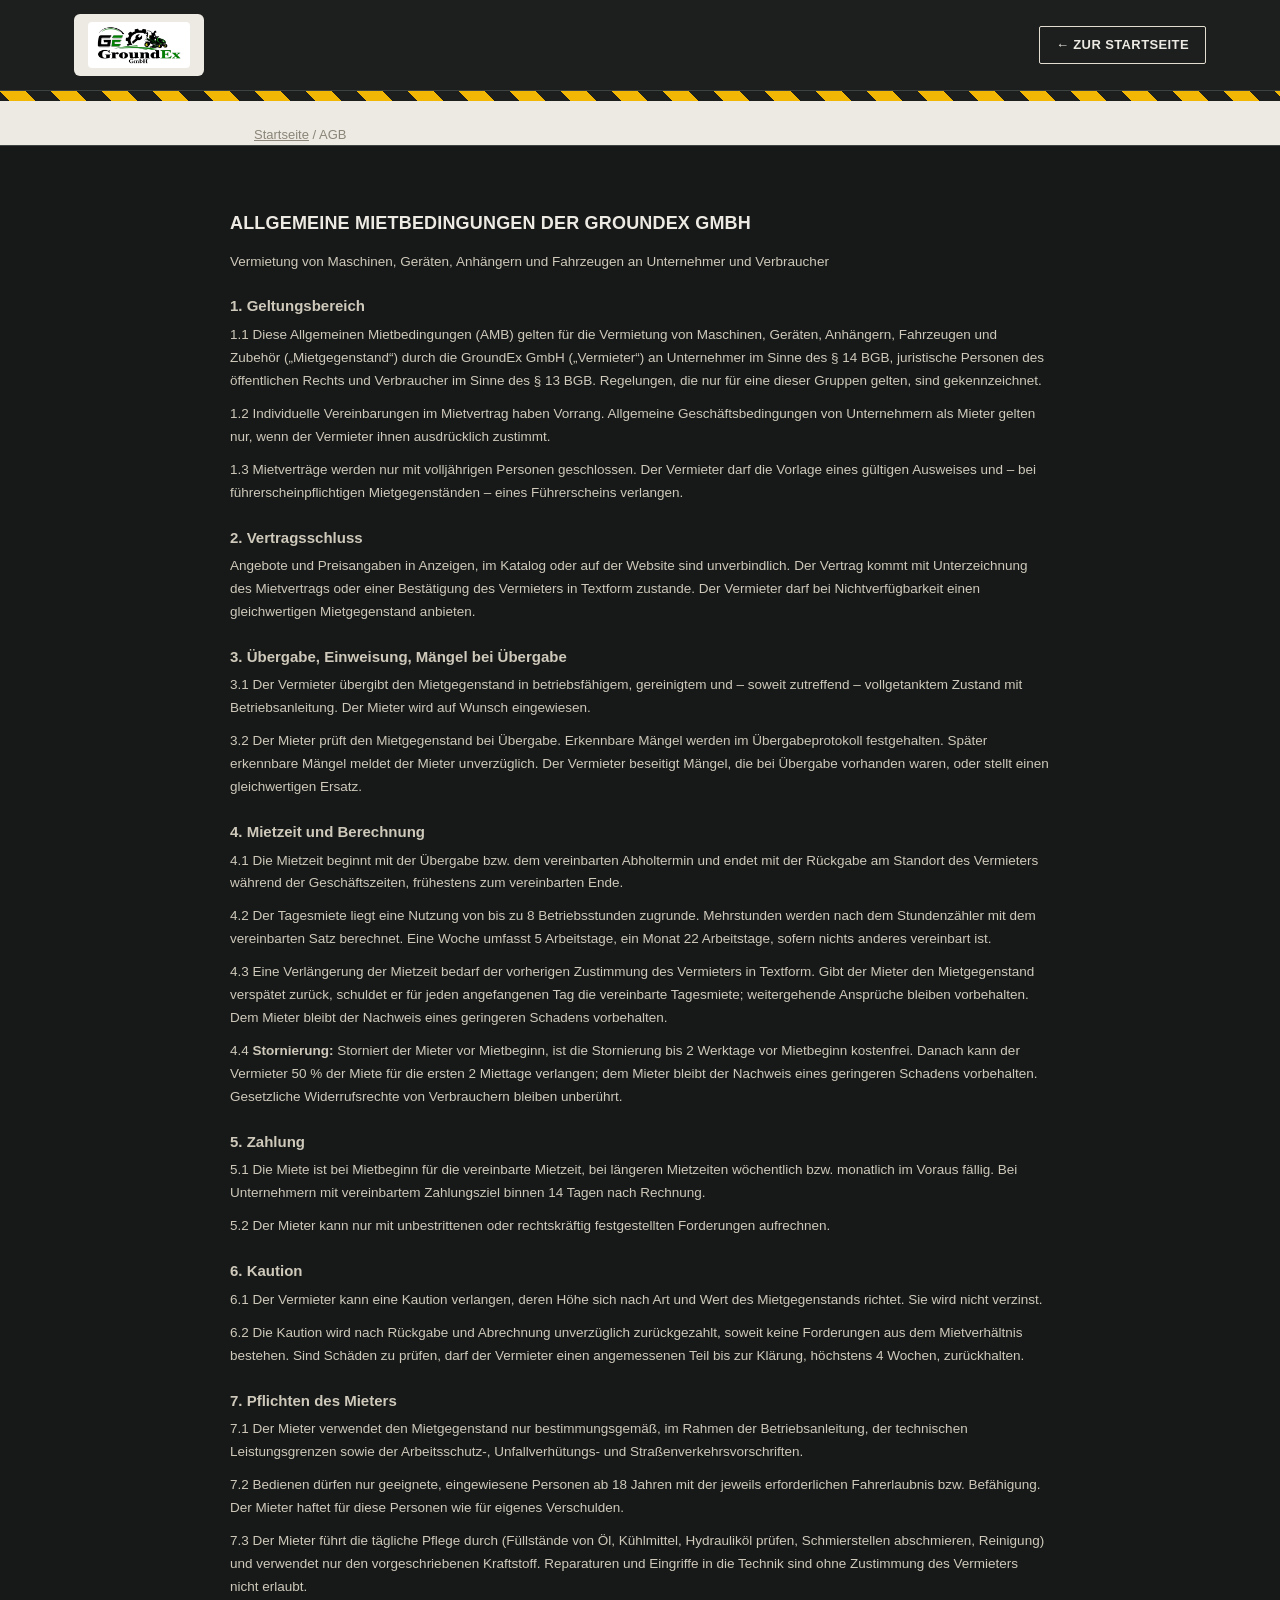
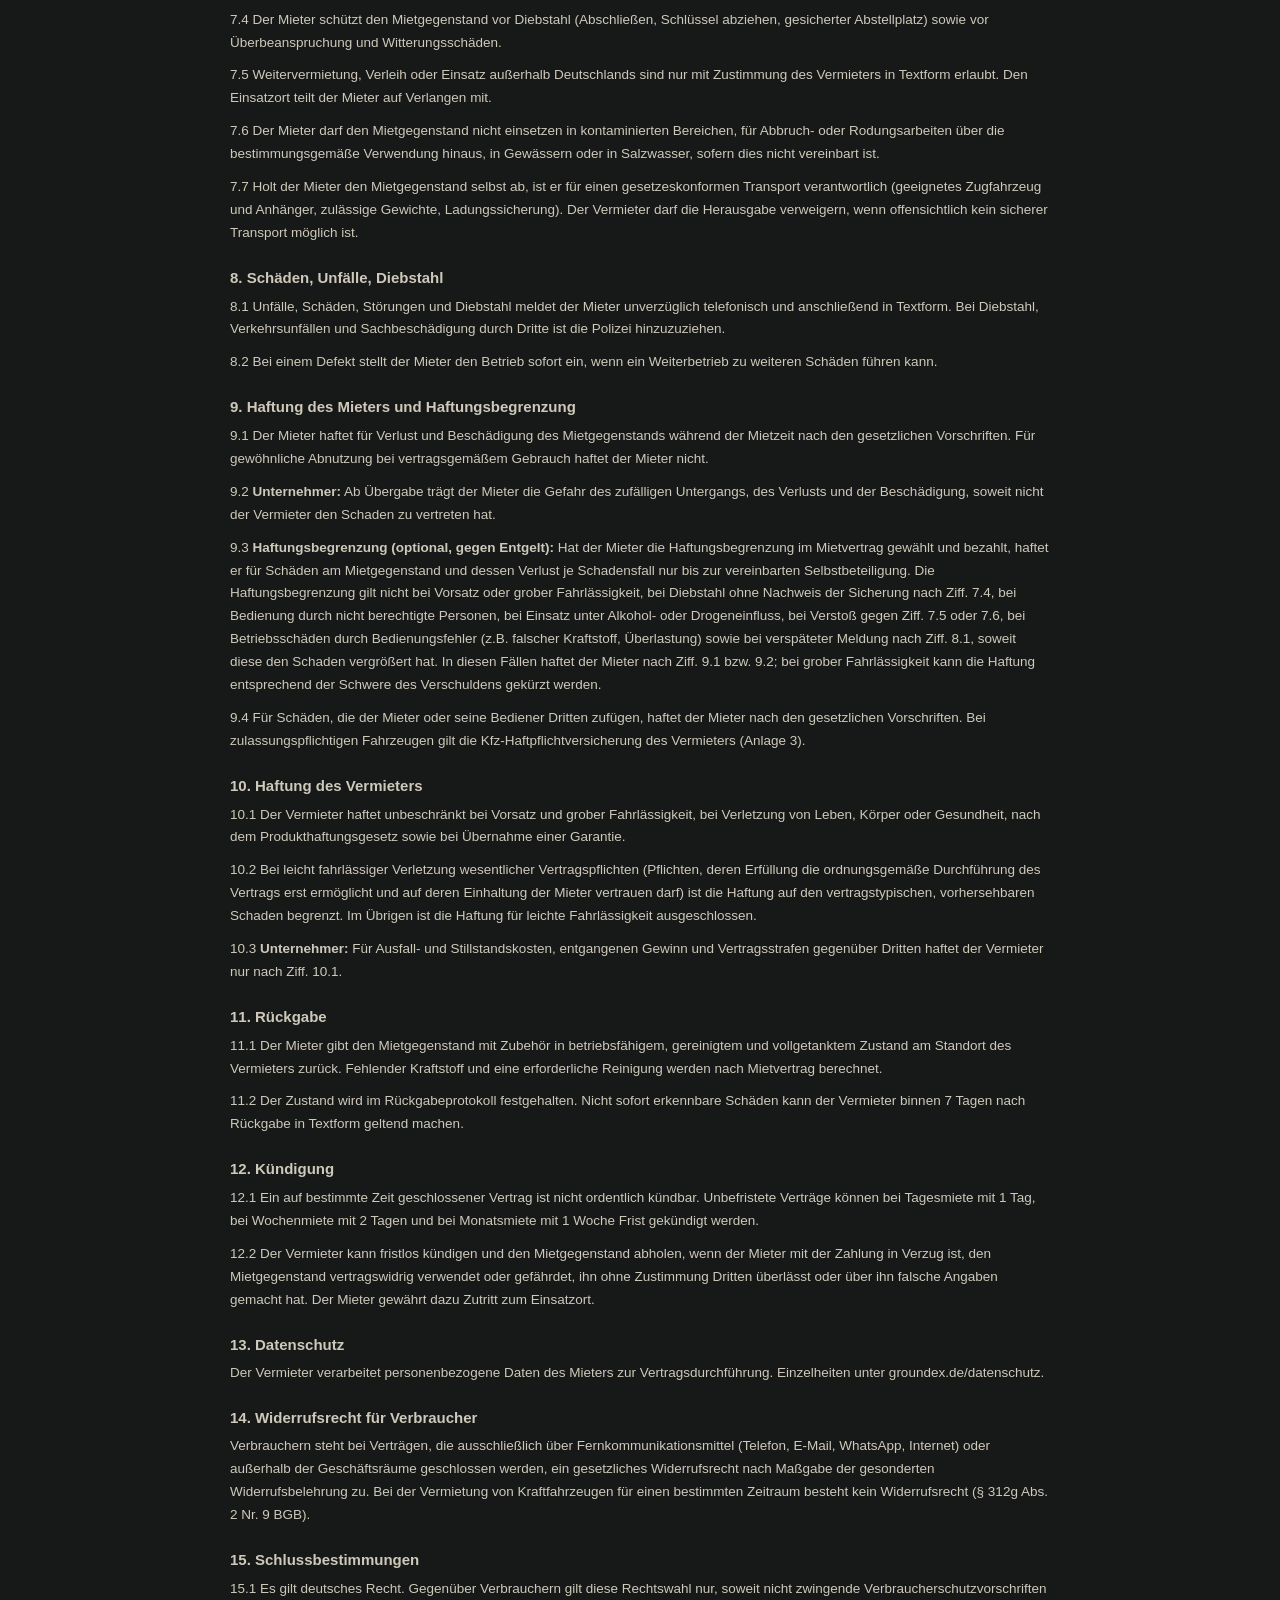
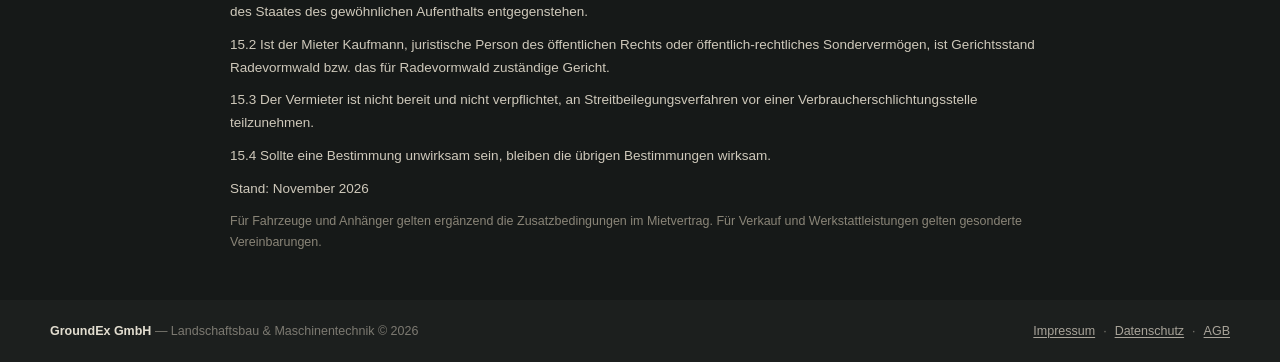
==== agb.html @ b92e7869 "Add files via upload" ====
<!DOCTYPE html>
<html lang="de">
<head>
<meta charset="UTF-8">
<meta name="viewport" content="width=device-width, initial-scale=1.0">
<title>Mietbedingungen — GroundEx GmbH</title>
<link rel="icon" type="image/png" href="images/favicon.png">
<link rel="stylesheet" href="fonts/fonts.css">
<style>
  :root{
    --asphalt:#1c1f1e;
    --asphalt-2:#262b29;
    --steel:#3a4750;
    --concrete:#edeae3;
    --concrete-2:#e2ddd0;
    --orange:#e8590c;
    --orange-dark:#c2480a;
    --yellow:#f2b705;
    --line:#3d4340;
  }
  *{margin:0;padding:0;box-sizing:border-box;}
  html{scroll-behavior:smooth;}
  body{
    font-family:'Inter',sans-serif;
    background:var(--concrete);
    color:var(--asphalt);
    line-height:1.5;
    -webkit-font-smoothing:antialiased;
  }
  h1,h2,h3,.display{
    font-family:'Oswald',sans-serif;
    text-transform:uppercase;
    letter-spacing:0.01em;
    font-weight:600;
  }
  .mono{font-family:'IBM Plex Mono',monospace;}
  a{color:inherit;text-decoration:none;}
  .stripe{
    height:10px;
    background:repeating-linear-gradient(45deg,var(--yellow) 0 18px, var(--asphalt) 18px 36px);
    background-size:51px 51px;
    animation:stripe-move 2.4s linear infinite;
  }
  .stripe.thin{height:6px;}
  @keyframes stripe-move{
    0%{background-position:0 0;}
    100%{background-position:51px 0;}
  }
  @media (prefers-reduced-motion: reduce){
    .stripe{animation:none;}
  }
  .wrap{max-width:1180px;margin:0 auto;padding:0 24px;}

  /* SCROLL REVEAL */
  .reveal{opacity:0;transform:translateY(18px);transition:opacity .6s ease, transform .6s ease;}
  .reveal.in-view{opacity:1;transform:translateY(0);}

  /* NAV */
  header{position:sticky;top:0;z-index:50;background:var(--asphalt);border-bottom:1px solid var(--line);}
  .navbar{display:flex;align-items:center;justify-content:space-between;padding:14px 24px;max-width:1180px;margin:0 auto;gap:16px;}
  .logo{display:flex;align-items:center;gap:2px;font-family:'Oswald',sans-serif;font-weight:700;font-size:22px;color:var(--concrete);letter-spacing:0.02em;flex-shrink:0;
    background:var(--concrete);padding:8px 14px;border-radius:6px;}
  .logo img{height:46px;width:auto;display:block;background:#fff;padding:3px 8px;border-radius:4px;}
  .tagline-badge{display:inline-flex;align-items:center;gap:8px;background:rgba(242,183,5,0.12);border:1px solid rgba(242,183,5,0.4);color:var(--yellow);padding:8px 16px;border-radius:2px;font-size:13px;font-weight:600;letter-spacing:0.02em;margin-top:26px;}
  .tagline-badge svg{width:15px;height:15px;flex-shrink:0;}
  .logo span.box{background:var(--orange);color:var(--asphalt);padding:2px 8px;margin-left:2px;}
  nav.links{display:flex;gap:28px;}
  nav.links a{color:var(--concrete-2);font-size:14px;font-weight:600;text-transform:uppercase;letter-spacing:0.04em;transition:color .15s;}
  nav.links a:hover{color:var(--yellow);}
  .nav-right{display:flex;align-items:center;gap:14px;}
  .lang-switch{display:flex;border:1px solid var(--line);border-radius:2px;overflow:hidden;}
  .lang-btn{background:transparent;border:none;color:var(--concrete-2);font-family:'IBM Plex Mono',monospace;font-size:12px;font-weight:600;padding:7px 10px;cursor:pointer;letter-spacing:0.04em;transition:.15s;}
  .lang-btn.active{background:var(--orange);color:#fff;}
  .lang-btn:not(.active):hover{color:var(--yellow);}
  .wa-btn{display:inline-flex;align-items:center;gap:8px;background:var(--orange);color:#fff;padding:10px 18px;font-weight:700;font-size:14px;text-transform:uppercase;letter-spacing:0.03em;border-radius:2px;transition:background .15s, transform .15s;border:none;cursor:pointer;white-space:nowrap;}
  .wa-btn:hover{background:var(--orange-dark);transform:translateY(-1px);}
  .menu-toggle{display:none;background:none;border:none;color:var(--concrete);font-size:24px;cursor:pointer;}

  /* FLOATING WHATSAPP BUTTON */
  .wa-float{
    position:fixed;bottom:24px;right:24px;z-index:100;
    display:flex;align-items:center;gap:10px;
    background:#25D366;color:#fff;
    padding:14px 20px;border-radius:50px;
    box-shadow:0 6px 20px rgba(0,0,0,0.35);
    font-weight:700;font-size:14px;letter-spacing:0.02em;
    text-transform:uppercase;
    transition:transform .15s, box-shadow .15s;
  }
  .wa-float:hover{transform:translateY(-2px) scale(1.03);box-shadow:0 10px 26px rgba(0,0,0,0.4);}
  .wa-float svg{width:22px;height:22px;flex-shrink:0;}
  .wa-float .pulse{
    position:absolute;inset:0;border-radius:50px;
    box-shadow:0 0 0 0 rgba(37,211,102,0.55);
    animation:wa-pulse 2.2s infinite;
    pointer-events:none;
  }
  @keyframes wa-pulse{
    0%{box-shadow:0 0 0 0 rgba(37,211,102,0.55);}
    70%{box-shadow:0 0 0 16px rgba(37,211,102,0);}
    100%{box-shadow:0 0 0 0 rgba(37,211,102,0);}
  }
  @media (max-width:560px){
    .wa-float{bottom:16px;right:16px;padding:13px 16px;}
    .wa-float span.wa-float-label{display:none;}
  }


  /* HERO */
  .hero{background:linear-gradient(180deg,var(--asphalt) 0%, var(--asphalt-2) 100%);color:var(--concrete);padding:90px 24px 70px;position:relative;overflow:hidden;}

  /* SİNEMATİK ARKA PLAN FOTOĞRAFI — yavaş Ken Burns zoom + sinema renk tonlaması */
  .hero-bg{
    position:absolute;inset:0;z-index:0;
    background-size:cover;background-position:center 35%;
    filter:grayscale(0.1) contrast(1.05) brightness(0.85) sepia(0.08) saturate(1.15);
    animation:ken-burns 26s ease-in-out infinite alternate;
    will-change:transform;
  }
  @keyframes ken-burns{
    from{transform:scale(1.0) translate(0,0);}
    to{transform:scale(1.12) translate(-1%,-1%);}
  }
  .hero-grade{
    position:absolute;inset:0;z-index:0;pointer-events:none;
    background:
      linear-gradient(180deg, rgba(10,12,13,0.35) 0%, rgba(10,12,13,0.12) 30%, rgba(10,12,13,0.5) 78%, rgba(10,12,13,0.88) 100%),
      linear-gradient(90deg, rgba(10,12,13,0.62) 0%, rgba(10,12,13,0.15) 50%, transparent 68%),
      radial-gradient(ellipse at center, transparent 50%, rgba(0,0,0,0.32) 100%);
  }
  /* FİLM GRAIN — hafif, titreşen tanecik dokusu */
  .hero-grain{
    position:absolute;inset:0;z-index:0;pointer-events:none;opacity:0.5;mix-blend-mode:overlay;
    background-image:url("data:image/svg+xml;utf8,<svg xmlns='http://www.w3.org/2000/svg' width='120' height='120'><filter id='n'><feTurbulence type='fractalNoise' baseFrequency='0.9' numOctaves='2' stitchTiles='stitch'/><feColorMatrix type='saturate' values='0'/></filter><rect width='100%25' height='100%25' filter='url(%23n)' opacity='0.6'/></svg>");
    animation:grain-shift 0.6s steps(4) infinite;
  }
  @keyframes grain-shift{
    0%{transform:translate(0,0);}
    25%{transform:translate(-2%,1%);}
    50%{transform:translate(1%,-2%);}
    75%{transform:translate(-1%,-1%);}
    100%{transform:translate(0,0);}
  }
  /* LETTERBOX — sinema formatı üst/alt bantlar */
  .letterbox{position:absolute;left:0;right:0;background:#000;z-index:4;pointer-events:none;}
  .letterbox-top{top:0;height:5%;}
  .letterbox-bottom{bottom:0;height:5%;}
  @media (max-width:700px){.letterbox{height:3.2%;}}
  @media (prefers-reduced-motion: reduce){
    .hero-bg{animation:none;}
    .hero-grain{animation:none;}
  }
  .hero::before{content:"";position:absolute;right:-10%;top:-20%;width:600px;height:600px;background:radial-gradient(circle, rgba(232,89,12,0.16) 0%, transparent 70%);}
  .hero-inner{max-width:1180px;margin:0 auto;position:relative;}

  /* İŞ MAKİNESİ SİLÜETLERİ — ufukta sürekli kayan, sıcak ışıkla arkadan aydınlatılmış sahne */
  .skyline{position:absolute;left:0;right:0;bottom:190px;overflow:hidden;pointer-events:none;z-index:0;}
  .skyline-track{display:flex;width:200%;height:100%;will-change:transform;}
  .skyline-svg{width:50%;height:100%;flex-shrink:0;display:block;}
  .skyline-far{height:70px;opacity:0.3;filter:blur(0.5px);}
  .skyline-far .skyline-track{animation:skyline-scroll 55s linear infinite;}
  .skyline-near{height:95px;opacity:0.55;bottom:150px;}
  .skyline-near .skyline-track{animation:skyline-scroll 30s linear infinite reverse;}
  @keyframes skyline-scroll{
    from{transform:translateX(0);}
    to{transform:translateX(-50%);}
  }
  @media (prefers-reduced-motion: reduce){
    .skyline-track{animation:none;}
  }
  @media (max-width:960px){
    .skyline{display:none;}
  }
  .light-sweep{
    position:absolute;inset:0;overflow:hidden;pointer-events:none;z-index:0;
  }
  .light-sweep::before{
    content:"";position:absolute;top:-30%;left:-40%;width:55%;height:160%;
    background:linear-gradient(78deg, transparent 0%, rgba(242,183,5,0.02) 30%, rgba(242,183,5,0.22) 50%, rgba(255,255,255,0.06) 52%, rgba(242,183,5,0.22) 54%, rgba(242,183,5,0.02) 70%, transparent 100%);
    transform:rotate(6deg);
    animation:sweep 6s ease-in-out infinite;
  }
  @keyframes sweep{
    0%{left:-50%;}
    50%{left:85%;}
    100%{left:-50%;}
  }
  /* Yavaş "nefes alan" arka plan parlaması — sürekli, göze çarpan büyüyüp küçülme */
  .hero::before{
    animation:glow-pulse 5s ease-in-out infinite;
  }
  @keyframes glow-pulse{
    0%,100%{opacity:0.7;transform:scale(1);}
    50%{opacity:1;transform:scale(1.15);}
  }

  /* SİNEMATİK METİN GİRİŞİ — sayfa yüklenince kademeli beliren başlık/metin/butonlar */
  .cinema-in{
    opacity:0;transform:translateY(28px);
    animation:cinema-reveal 0.9s cubic-bezier(.16,.84,.44,1) forwards;
  }
  .cinema-in.d1{animation-delay:.05s;}
  .cinema-in.d2{animation-delay:.18s;}
  .cinema-in.d3{animation-delay:.34s;}
  .cinema-in.d4{animation-delay:.48s;}
  .cinema-in.d5{animation-delay:.62s;}
  @keyframes cinema-reveal{
    to{opacity:1;transform:translateY(0);}
  }
  @media (prefers-reduced-motion: reduce){
    .cinema-in{animation:none;opacity:1;transform:none;}
    .light-sweep::before{animation:none;display:none;}
  }

  /* TOZ / DUMAN BULUTLARI */
  .dust-field{position:absolute;inset:0;overflow:hidden;pointer-events:none;z-index:0;}
  .dust-mote{
    position:absolute;border-radius:50%;
    background:radial-gradient(circle, rgba(242,183,5,0.22) 0%, rgba(242,183,5,0.07) 45%, transparent 72%);
    filter:blur(2px);
    animation:dust-drift linear infinite;
    will-change:transform,opacity;
  }
  @keyframes dust-drift{
    0%{transform:translate(0,0) scale(0.8);opacity:0;}
    15%{opacity:0.6;}
    50%{transform:translate(var(--dx,40px),calc(var(--dy,-60px)*0.5)) scale(1.25);}
    85%{opacity:0.5;}
    100%{transform:translate(calc(var(--dx,40px)*2),var(--dy,-60px)) scale(1.5);opacity:0;}
  }
  @media (prefers-reduced-motion: reduce){
    .dust-mote{animation:none;display:none;}
  }
  .eyebrow{font-family:'IBM Plex Mono',monospace;font-size:13px;color:var(--yellow);letter-spacing:0.12em;text-transform:uppercase;margin-bottom:18px;}
  .hero h1{font-size:clamp(36px,6vw,64px);line-height:1.04;max-width:820px;margin-bottom:22px;}
  .hero h1 em{color:var(--orange);font-style:normal;display:block;}
  .hero p.lead{font-size:18px;color:var(--concrete-2);max-width:560px;margin-bottom:34px;font-weight:400;}
  .hero-ctas{display:flex;gap:16px;flex-wrap:wrap;}
  .stats-strip{max-width:1180px;margin:56px auto 0;display:grid;grid-template-columns:repeat(4,1fr);gap:1px;background:var(--line);border-top:1px solid var(--line);position:relative;}
  .stat{padding:20px 8px 0;text-align:center;}
  .stat-num{font-family:'Oswald',sans-serif;font-size:28px;font-weight:700;color:var(--yellow);}
  .stat-label{font-size:12px;color:var(--concrete-2);text-transform:uppercase;letter-spacing:0.04em;margin-top:4px;}
  @media (max-width:700px){.stats-strip{grid-template-columns:repeat(2,1fr);row-gap:20px;}}
  .btn-outline{display:inline-flex;align-items:center;gap:8px;border:1.5px solid var(--concrete-2);color:var(--concrete);padding:12px 22px;font-weight:600;font-size:14px;text-transform:uppercase;letter-spacing:0.03em;border-radius:2px;transition:border-color .15s, color .15s;}
  .btn-outline:hover{border-color:var(--yellow);color:var(--yellow);}

  /* SERVICES */
  .services{background:var(--concrete);padding:64px 24px;}
  .services-grid{max-width:1180px;margin:0 auto;display:grid;grid-template-columns:repeat(3,1fr);gap:1px;background:var(--asphalt);border:1px solid var(--asphalt);}
  .service-card{background:var(--concrete);padding:36px 28px;}
  .service-card .num{font-family:'IBM Plex Mono',monospace;color:var(--orange);font-size:13px;letter-spacing:0.06em;margin-bottom:14px;display:block;}
  .service-card h3{font-size:22px;margin-bottom:10px;}
  .service-card p{font-size:14.5px;color:#4a4a44;}

  /* SECTION HEADS */
  .section-head{max-width:1180px;margin:0 auto;padding:70px 24px 10px;}
  .section-head .eyebrow-dark{font-family:'IBM Plex Mono',monospace;font-size:13px;color:var(--orange-dark);letter-spacing:0.1em;text-transform:uppercase;margin-bottom:10px;}
  .section-head h2{font-size:clamp(28px,4vw,40px);}
  .section-head p.note{color:#666;font-size:14.5px;margin-top:10px;max-width:560px;}

  /* FILTER TABS */
  .filters{max-width:1180px;margin:28px auto 0;padding:0 24px;display:flex;gap:10px;flex-wrap:wrap;}
  .filter-btn{background:transparent;border:1.5px solid var(--asphalt);color:var(--asphalt);padding:8px 16px;font-size:13px;font-weight:600;text-transform:uppercase;letter-spacing:0.03em;cursor:pointer;border-radius:2px;transition:.15s;}
  .filter-btn.active, .filter-btn:hover{background:var(--asphalt);color:var(--concrete);}

  /* MACHINE GRID */
  .machine-grid{max-width:1180px;margin:0 auto;padding:34px 24px 20px;display:grid;grid-template-columns:repeat(3,1fr);gap:24px;}
  .card{background:#fff;border:1px solid #ddd6c6;display:flex;flex-direction:column;transition:transform .18s, box-shadow .18s;}
  .card:hover{transform:translateY(-4px);box-shadow:0 10px 24px rgba(28,31,30,0.12);}
  .card-media{aspect-ratio:4/3;background:var(--steel);display:flex;align-items:center;justify-content:center;position:relative;overflow:hidden;}
  .card-media img{width:100%;height:100%;object-fit:cover;transition:transform .4s ease;}
  .card:hover .card-media img{transform:scale(1.08);}
  .card-media .icon{width:64px;height:64px;stroke:var(--concrete-2);opacity:0.85;}
  .badge{position:absolute;top:10px;left:10px;background:var(--yellow);color:var(--asphalt);font-family:'IBM Plex Mono',monospace;font-size:11px;font-weight:600;padding:4px 9px;letter-spacing:0.04em;text-transform:uppercase;}
  .badge.example{background:var(--asphalt);color:var(--yellow);left:auto;right:10px;top:10px;}
  .card-body{padding:18px 18px 20px;display:flex;flex-direction:column;gap:8px;flex:1;}
  .card-body h3{font-size:18px;letter-spacing:0.005em;}
  .card-body .specs{font-size:12.5px;color:#666;line-height:1.6;}
  .card-footer{display:flex;align-items:center;justify-content:space-between;padding:14px 18px;border-top:1px solid #eee5d3;}
  .price{font-family:'IBM Plex Mono',monospace;font-weight:600;font-size:16px;color:var(--asphalt);}
  .price small{font-size:11px;color:#888;font-weight:500;}
  .detail-btn{font-size:12.5px;font-weight:700;color:var(--orange);text-transform:uppercase;letter-spacing:0.03em;display:flex;align-items:center;gap:5px;}
  .detail-btn:hover{color:var(--orange-dark);}

  /* PROCESS */
  .process{background:var(--concrete-2);padding:70px 24px;}
  .process-grid{max-width:1180px;margin:34px auto 0;display:grid;grid-template-columns:repeat(3,1fr);gap:28px;}
  .process-step{position:relative;padding-left:6px;}
  .process-step .step-num{font-family:'Oswald',sans-serif;font-size:44px;font-weight:700;color:var(--orange);opacity:0.9;line-height:1;margin-bottom:12px;}
  .process-step h4{font-size:17px;text-transform:uppercase;margin-bottom:8px;letter-spacing:0.02em;}
  .process-step p{font-size:14px;color:#555;}

  /* WHY US */
  .why{background:var(--asphalt);color:var(--concrete);padding:70px 24px;}
  .why-inner{max-width:1180px;margin:0 auto;display:grid;grid-template-columns:1fr 1fr;gap:50px;align-items:center;}
  .why h2{font-size:clamp(26px,4vw,36px);margin-bottom:18px;}
  .why p.lead-p{color:var(--concrete-2);font-size:15px;margin-bottom:22px;max-width:460px;}
  .why-list{display:flex;flex-direction:column;gap:0;}
  .why-item{display:flex;gap:16px;padding:20px 0;border-bottom:1px solid var(--line);}
  .why-item:first-child{padding-top:0;}
  .why-item .mark{color:var(--orange);font-family:'IBM Plex Mono',monospace;font-weight:600;font-size:14px;}
  .why-item h4{font-size:16px;margin-bottom:4px;text-transform:none;font-family:'Inter',sans-serif;font-weight:700;}
  .why-item p{font-size:13.5px;color:#a9a49a;margin:0;max-width:100%;}

  /* FAQ */
  .faq{background:var(--concrete);padding:70px 24px;}
  .faq-list{max-width:820px;margin:34px auto 0;}
  .faq-item{border-bottom:1px solid #d8d1bf;}
  .faq-q{width:100%;text-align:left;background:none;border:none;padding:20px 4px;display:flex;justify-content:space-between;align-items:center;cursor:pointer;font-size:16px;font-weight:600;color:var(--asphalt);gap:16px;}
  .faq-q .plus{font-family:'IBM Plex Mono',monospace;color:var(--orange);font-size:20px;transition:transform .2s;flex-shrink:0;}
  .faq-item.open .faq-q .plus{transform:rotate(45deg);}
  .faq-a{max-height:0;overflow:hidden;transition:max-height .25s ease;}
  .faq-a p{padding:0 4px 20px;font-size:14.5px;color:#555;max-width:640px;}

  /* TESTIMONIALS */
  .testimonials{background:var(--concrete-2);padding:70px 24px;}
  .testi-grid{max-width:1180px;margin:34px auto 0;display:grid;grid-template-columns:repeat(3,1fr);gap:24px;}
  .testi-card{background:#fff;border:1.5px dashed #c9c2ae;padding:26px 22px;position:relative;}
  .testi-tag{position:absolute;top:-11px;left:20px;background:var(--asphalt);color:var(--yellow);font-family:'IBM Plex Mono',monospace;font-size:10.5px;font-weight:600;padding:3px 10px;letter-spacing:0.05em;text-transform:uppercase;}
  .testi-stars{color:var(--yellow);font-size:15px;letter-spacing:2px;margin-bottom:12px;}
  .testi-text{font-size:14.5px;color:#444;line-height:1.6;margin-bottom:16px;font-style:italic;}
  .testi-author{font-size:13px;font-weight:700;color:var(--asphalt);}
  .testi-role{font-size:12px;color:#888;}
  .testi-note{max-width:1180px;margin:24px auto 0;font-size:13px;color:#777;text-align:center;}

  /* VAKA ÇALIŞMALARI / REFERANS PROJELER */
  .cases{background:var(--concrete);padding:70px 24px;}
  .cases-grid{max-width:1180px;margin:34px auto 0;display:grid;grid-template-columns:repeat(3,1fr);gap:24px;}
  .case-card{background:#fff;border:1.5px dashed #c9c2ae;padding:0;position:relative;overflow:hidden;}
  .case-tag{position:absolute;top:14px;left:14px;background:var(--asphalt);color:var(--yellow);font-family:'IBM Plex Mono',monospace;font-size:10.5px;font-weight:600;padding:3px 10px;letter-spacing:0.05em;text-transform:uppercase;z-index:2;}
  .case-media{aspect-ratio:16/10;background:var(--steel);display:flex;align-items:center;justify-content:center;color:var(--concrete-2);font-family:'IBM Plex Mono',monospace;font-size:12px;}
  .case-body{padding:20px;}
  .case-body h4{font-size:16px;margin-bottom:8px;}
  .case-body p{font-size:13.5px;color:#555;line-height:1.6;}
  @media (max-width:860px){.cases-grid{grid-template-columns:1fr;}}
  @media (max-width:860px){.testi-grid{grid-template-columns:1fr;}}

  /* CONTACT / FOOTER */
  .contact{background:var(--concrete);padding:80px 24px 40px;text-align:center;border-top:1px solid #d8d1bf;}
  .contact h2{font-size:clamp(28px,5vw,44px);margin-bottom:16px;}
  .contact p.lead-p{color:#555;max-width:480px;margin:0 auto 30px;font-size:15.5px;}
  .contact .wa-btn{padding:16px 32px;font-size:16px;}
  .contact-info{max-width:1180px;margin:60px auto 0;padding-top:34px;border-top:1px solid #d8d1bf;display:grid;grid-template-columns:repeat(3,1fr);gap:24px;text-align:left;}
  .contact-info h4{font-size:12px;text-transform:uppercase;letter-spacing:0.06em;color:#888;margin-bottom:8px;}
  .maps-link{display:inline-flex;align-items:center;gap:5px;margin-top:8px;font-size:13px;font-weight:700;color:var(--orange);text-decoration:underline;text-underline-offset:2px;}
  .maps-link:hover{color:var(--orange-dark);}
  .contact-info p{margin:0;color:var(--asphalt);font-size:14.5px;}
  footer{background:var(--asphalt);color:#7d7a72;padding:22px 24px;font-size:12.5px;}
  footer strong{color:var(--concrete-2);}
  .footer-inner{max-width:1180px;margin:0 auto;display:flex;flex-wrap:wrap;gap:10px 24px;align-items:center;justify-content:space-between;}
  .footer-links{display:flex;gap:8px;font-size:12.5px;}
  .footer-links a{color:#a9a49a;text-decoration:underline;text-underline-offset:2px;}
  .footer-links a:hover{color:var(--yellow);}
  .legal{background:#161918;padding:36px 24px;border-top:1px solid var(--line);}
  .legal-inner{max-width:820px;margin:0 auto;color:#cfc9bb;}
  .legal-inner h3{color:var(--concrete);font-size:18px;margin-bottom:14px;}
  .legal-inner p{font-size:13.5px;line-height:1.7;margin-bottom:10px;}
  .legal-warning{background:rgba(242,183,5,0.1);border:1px solid rgba(242,183,5,0.35);color:var(--yellow);padding:10px 14px;font-size:12.5px !important;border-radius:2px;}

  @media (max-width:860px){
    nav.links{display:none;}
    .menu-toggle{display:block;}
    .services-grid{grid-template-columns:1fr;}
    .machine-grid{grid-template-columns:1fr 1fr;}
    .process-grid{grid-template-columns:1fr;}
    .why-inner{grid-template-columns:1fr;}
    .contact-info{grid-template-columns:1fr;text-align:center;}
  }
  @media (max-width:560px){
    .machine-grid{grid-template-columns:1fr;}
    .hero{padding:60px 20px 50px;}
    .nav-right{gap:8px;}
  }
  .legal-inner ol,.legal-inner ul{font-size:13.5px;line-height:1.7;margin:0 0 14px 20px;padding:0;}
  .legal-inner h4{font-size:15px;margin:22px 0 6px;}
  .todo{background:#fff3b0;color:#5a4a00;padding:0 4px;border-radius:3px;}
  .formbox{border:1px solid #d8d3c7;padding:14px 18px;margin:12px 0 18px;font-size:13.5px;line-height:1.9;}
</style>

<meta http-equiv="Content-Security-Policy" content="default-src 'none'; img-src 'self' data:; style-src 'self' 'unsafe-inline'; font-src 'self'; script-src 'self' 'unsafe-inline'; base-uri 'none'; form-action 'none';">
<meta name="referrer" content="strict-origin-when-cross-origin">
</head>
<body>
<header>
  <div class="navbar">
    <a href="index.html" class="logo"><img src="images/logo-header.png" alt="GroundEx GmbH Logo"></a>
    <div class="nav-right">
      <a href="index.html" class="btn-outline" style="color:var(--concrete);border-color:var(--concrete-2);padding:8px 16px;font-size:13px;">← Zur Startseite</a>
    </div>
  </div>
</header>
<div class="stripe"></div>

<div style="max-width:820px;margin:24px auto 0;padding:0 24px;font-size:13px;color:#8a8578;"><a href="index.html" style="color:#8a8578;text-decoration:underline;">Startseite</a> / AGB</div>
<section class="legal" style="padding-top:64px;">
  <div class="legal-inner">
    <h3>Allgemeine Mietbedingungen der GroundEx GmbH</h3>
    <p>Vermietung von Maschinen, Geräten, Anhängern und Fahrzeugen an Unternehmer und Verbraucher</p>
    <h4>1. Geltungsbereich</h4>
    <p>1.1 Diese Allgemeinen Mietbedingungen (AMB) gelten für die Vermietung von Maschinen, Geräten, Anhängern, Fahrzeugen und Zubehör („Mietgegenstand“) durch die GroundEx GmbH („Vermieter“) an Unternehmer im Sinne des § 14 BGB, juristische Personen des öffentlichen Rechts und Verbraucher im Sinne des § 13 BGB. Regelungen, die nur für eine dieser Gruppen gelten, sind gekennzeichnet.</p>
    <p>1.2 Individuelle Vereinbarungen im Mietvertrag haben Vorrang. Allgemeine Geschäftsbedingungen von Unternehmern als Mieter gelten nur, wenn der Vermieter ihnen ausdrücklich zustimmt.</p>
    <p>1.3 Mietverträge werden nur mit volljährigen Personen geschlossen. Der Vermieter darf die Vorlage eines gültigen Ausweises und – bei führerscheinpflichtigen Mietgegenständen – eines Führerscheins verlangen.</p>
    <h4>2. Vertragsschluss</h4>
    <p>Angebote und Preisangaben in Anzeigen, im Katalog oder auf der Website sind unverbindlich. Der Vertrag kommt mit Unterzeichnung des Mietvertrags oder einer Bestätigung des Vermieters in Textform zustande. Der Vermieter darf bei Nichtverfügbarkeit einen gleichwertigen Mietgegenstand anbieten.</p>
    <h4>3. Übergabe, Einweisung, Mängel bei Übergabe</h4>
    <p>3.1 Der Vermieter übergibt den Mietgegenstand in betriebsfähigem, gereinigtem und – soweit zutreffend – vollgetanktem Zustand mit Betriebsanleitung. Der Mieter wird auf Wunsch eingewiesen.</p>
    <p>3.2 Der Mieter prüft den Mietgegenstand bei Übergabe. Erkennbare Mängel werden im Übergabeprotokoll festgehalten. Später erkennbare Mängel meldet der Mieter unverzüglich. Der Vermieter beseitigt Mängel, die bei Übergabe vorhanden waren, oder stellt einen gleichwertigen Ersatz.</p>
    <h4>4. Mietzeit und Berechnung</h4>
    <p>4.1 Die Mietzeit beginnt mit der Übergabe bzw. dem vereinbarten Abholtermin und endet mit der Rückgabe am Standort des Vermieters während der Geschäftszeiten, frühestens zum vereinbarten Ende.</p>
    <p>4.2 Der Tagesmiete liegt eine Nutzung von bis zu 8 Betriebsstunden zugrunde. Mehrstunden werden nach dem Stundenzähler mit dem vereinbarten Satz berechnet. Eine Woche umfasst 5 Arbeitstage, ein Monat 22 Arbeitstage, sofern nichts anderes vereinbart ist.</p>
    <p>4.3 Eine Verlängerung der Mietzeit bedarf der vorherigen Zustimmung des Vermieters in Textform. Gibt der Mieter den Mietgegenstand verspätet zurück, schuldet er für jeden angefangenen Tag die vereinbarte Tagesmiete; weitergehende Ansprüche bleiben vorbehalten. Dem Mieter bleibt der Nachweis eines geringeren Schadens vorbehalten.</p>
    <p>4.4 <strong>Stornierung:</strong> Storniert der Mieter vor Mietbeginn, ist die Stornierung bis 2 Werktage vor Mietbeginn kostenfrei. Danach kann der Vermieter 50 % der Miete für die ersten 2 Miettage verlangen; dem Mieter bleibt der Nachweis eines geringeren Schadens vorbehalten. Gesetzliche Widerrufsrechte von Verbrauchern bleiben unberührt.</p>
    <h4>5. Zahlung</h4>
    <p>5.1 Die Miete ist bei Mietbeginn für die vereinbarte Mietzeit, bei längeren Mietzeiten wöchentlich bzw. monatlich im Voraus fällig. Bei Unternehmern mit vereinbartem Zahlungsziel binnen 14 Tagen nach Rechnung.</p>
    <p>5.2 Der Mieter kann nur mit unbestrittenen oder rechtskräftig festgestellten Forderungen aufrechnen.</p>
    <h4>6. Kaution</h4>
    <p>6.1 Der Vermieter kann eine Kaution verlangen, deren Höhe sich nach Art und Wert des Mietgegenstands richtet. Sie wird nicht verzinst.</p>
    <p>6.2 Die Kaution wird nach Rückgabe und Abrechnung unverzüglich zurückgezahlt, soweit keine Forderungen aus dem Mietverhältnis bestehen. Sind Schäden zu prüfen, darf der Vermieter einen angemessenen Teil bis zur Klärung, höchstens 4 Wochen, zurückhalten.</p>
    <h4>7. Pflichten des Mieters</h4>
    <p>7.1 Der Mieter verwendet den Mietgegenstand nur bestimmungsgemäß, im Rahmen der Betriebsanleitung, der technischen Leistungsgrenzen sowie der Arbeitsschutz-, Unfallverhütungs- und Straßenverkehrsvorschriften.</p>
    <p>7.2 Bedienen dürfen nur geeignete, eingewiesene Personen ab 18 Jahren mit der jeweils erforderlichen Fahrerlaubnis bzw. Befähigung. Der Mieter haftet für diese Personen wie für eigenes Verschulden.</p>
    <p>7.3 Der Mieter führt die tägliche Pflege durch (Füllstände von Öl, Kühlmittel, Hydrauliköl prüfen, Schmierstellen abschmieren, Reinigung) und verwendet nur den vorgeschriebenen Kraftstoff. Reparaturen und Eingriffe in die Technik sind ohne Zustimmung des Vermieters nicht erlaubt.</p>
    <p>7.4 Der Mieter schützt den Mietgegenstand vor Diebstahl (Abschließen, Schlüssel abziehen, gesicherter Abstellplatz) sowie vor Überbeanspruchung und Witterungsschäden.</p>
    <p>7.5 Weitervermietung, Verleih oder Einsatz außerhalb Deutschlands sind nur mit Zustimmung des Vermieters in Textform erlaubt. Den Einsatzort teilt der Mieter auf Verlangen mit.</p>
    <p>7.6 Der Mieter darf den Mietgegenstand nicht einsetzen in kontaminierten Bereichen, für Abbruch- oder Rodungsarbeiten über die bestimmungsgemäße Verwendung hinaus, in Gewässern oder in Salzwasser, sofern dies nicht vereinbart ist.</p>
    <p>7.7 Holt der Mieter den Mietgegenstand selbst ab, ist er für einen gesetzeskonformen Transport verantwortlich (geeignetes Zugfahrzeug und Anhänger, zulässige Gewichte, Ladungssicherung). Der Vermieter darf die Herausgabe verweigern, wenn offensichtlich kein sicherer Transport möglich ist.</p>
    <h4>8. Schäden, Unfälle, Diebstahl</h4>
    <p>8.1 Unfälle, Schäden, Störungen und Diebstahl meldet der Mieter unverzüglich telefonisch und anschließend in Textform. Bei Diebstahl, Verkehrsunfällen und Sachbeschädigung durch Dritte ist die Polizei hinzuzuziehen.</p>
    <p>8.2 Bei einem Defekt stellt der Mieter den Betrieb sofort ein, wenn ein Weiterbetrieb zu weiteren Schäden führen kann.</p>
    <h4>9. Haftung des Mieters und Haftungsbegrenzung</h4>
    <p>9.1 Der Mieter haftet für Verlust und Beschädigung des Mietgegenstands während der Mietzeit nach den gesetzlichen Vorschriften. Für gewöhnliche Abnutzung bei vertragsgemäßem Gebrauch haftet der Mieter nicht.</p>
    <p>9.2 <strong>Unternehmer:</strong> Ab Übergabe trägt der Mieter die Gefahr des zufälligen Untergangs, des Verlusts und der Beschädigung, soweit nicht der Vermieter den Schaden zu vertreten hat.</p>
    <p>9.3 <strong>Haftungsbegrenzung (optional, gegen Entgelt):</strong> Hat der Mieter die Haftungsbegrenzung im Mietvertrag gewählt und bezahlt, haftet er für Schäden am Mietgegenstand und dessen Verlust je Schadensfall nur bis zur vereinbarten Selbstbeteiligung. Die Haftungsbegrenzung gilt nicht bei Vorsatz oder grober Fahrlässigkeit, bei Diebstahl ohne Nachweis der Sicherung nach Ziff. 7.4, bei Bedienung durch nicht berechtigte Personen, bei Einsatz unter Alkohol- oder Drogeneinfluss, bei Verstoß gegen Ziff. 7.5 oder 7.6, bei Betriebsschäden durch Bedienungsfehler (z.B. falscher Kraftstoff, Überlastung) sowie bei verspäteter Meldung nach Ziff. 8.1, soweit diese den Schaden vergrößert hat. In diesen Fällen haftet der Mieter nach Ziff. 9.1 bzw. 9.2; bei grober Fahrlässigkeit kann die Haftung entsprechend der Schwere des Verschuldens gekürzt werden.</p>
    <p>9.4 Für Schäden, die der Mieter oder seine Bediener Dritten zufügen, haftet der Mieter nach den gesetzlichen Vorschriften. Bei zulassungspflichtigen Fahrzeugen gilt die Kfz-Haftpflichtversicherung des Vermieters (Anlage 3).</p>
    <h4>10. Haftung des Vermieters</h4>
    <p>10.1 Der Vermieter haftet unbeschränkt bei Vorsatz und grober Fahrlässigkeit, bei Verletzung von Leben, Körper oder Gesundheit, nach dem Produkthaftungsgesetz sowie bei Übernahme einer Garantie.</p>
    <p>10.2 Bei leicht fahrlässiger Verletzung wesentlicher Vertragspflichten (Pflichten, deren Erfüllung die ordnungsgemäße Durchführung des Vertrags erst ermöglicht und auf deren Einhaltung der Mieter vertrauen darf) ist die Haftung auf den vertragstypischen, vorhersehbaren Schaden begrenzt. Im Übrigen ist die Haftung für leichte Fahrlässigkeit ausgeschlossen.</p>
    <p>10.3 <strong>Unternehmer:</strong> Für Ausfall- und Stillstandskosten, entgangenen Gewinn und Vertragsstrafen gegenüber Dritten haftet der Vermieter nur nach Ziff. 10.1.</p>
    <h4>11. Rückgabe</h4>
    <p>11.1 Der Mieter gibt den Mietgegenstand mit Zubehör in betriebsfähigem, gereinigtem und vollgetanktem Zustand am Standort des Vermieters zurück. Fehlender Kraftstoff und eine erforderliche Reinigung werden nach Mietvertrag berechnet.</p>
    <p>11.2 Der Zustand wird im Rückgabeprotokoll festgehalten. Nicht sofort erkennbare Schäden kann der Vermieter binnen 7 Tagen nach Rückgabe in Textform geltend machen.</p>
    <h4>12. Kündigung</h4>
    <p>12.1 Ein auf bestimmte Zeit geschlossener Vertrag ist nicht ordentlich kündbar. Unbefristete Verträge können bei Tagesmiete mit 1 Tag, bei Wochenmiete mit 2 Tagen und bei Monatsmiete mit 1 Woche Frist gekündigt werden.</p>
    <p>12.2 Der Vermieter kann fristlos kündigen und den Mietgegenstand abholen, wenn der Mieter mit der Zahlung in Verzug ist, den Mietgegenstand vertragswidrig verwendet oder gefährdet, ihn ohne Zustimmung Dritten überlässt oder über ihn falsche Angaben gemacht hat. Der Mieter gewährt dazu Zutritt zum Einsatzort.</p>
    <h4>13. Datenschutz</h4>
    <p>Der Vermieter verarbeitet personenbezogene Daten des Mieters zur Vertragsdurchführung. Einzelheiten unter groundex.de/datenschutz.</p>
    <h4>14. Widerrufsrecht für Verbraucher</h4>
    <p>Verbrauchern steht bei Verträgen, die ausschließlich über Fernkommunikationsmittel (Telefon, E-Mail, WhatsApp, Internet) oder außerhalb der Geschäftsräume geschlossen werden, ein gesetzliches Widerrufsrecht nach Maßgabe der gesonderten Widerrufsbelehrung zu. Bei der Vermietung von Kraftfahrzeugen für einen bestimmten Zeitraum besteht kein Widerrufsrecht (§ 312g Abs. 2 Nr. 9 BGB).</p>
    <h4>15. Schlussbestimmungen</h4>
    <p>15.1 Es gilt deutsches Recht. Gegenüber Verbrauchern gilt diese Rechtswahl nur, soweit nicht zwingende Verbraucherschutzvorschriften des Staates des gewöhnlichen Aufenthalts entgegenstehen.</p>
    <p>15.2 Ist der Mieter Kaufmann, juristische Person des öffentlichen Rechts oder öffentlich-rechtliches Sondervermögen, ist Gerichtsstand Radevormwald bzw. das für Radevormwald zuständige Gericht.</p>
    <p>15.3 Der Vermieter ist nicht bereit und nicht verpflichtet, an Streitbeilegungsverfahren vor einer Verbraucherschlichtungsstelle teilzunehmen.</p>
    <p>15.4 Sollte eine Bestimmung unwirksam sein, bleiben die übrigen Bestimmungen wirksam.</p>
    <p>Stand: November 2026</p>
    <p style="font-size:12.5px;color:#8a8578;">Für Fahrzeuge und Anhänger gelten ergänzend die Zusatzbedingungen im Mietvertrag. Für Verkauf und Werkstattleistungen gelten gesonderte Vereinbarungen.</p>
  </div>
</section>

<footer>
  <div class="footer-inner">
    <div><strong>GroundEx GmbH</strong> — Landschaftsbau &amp; Maschinentechnik © 2026</div>
    <div class="footer-links">
      <a href="impressum.html">Impressum</a>
      <span>·</span>
      <a href="datenschutz.html">Datenschutz</a>
      <span>·</span>
      <a href="agb.html">AGB</a>
    </div>
  </div>
</footer>
</body>
</html>
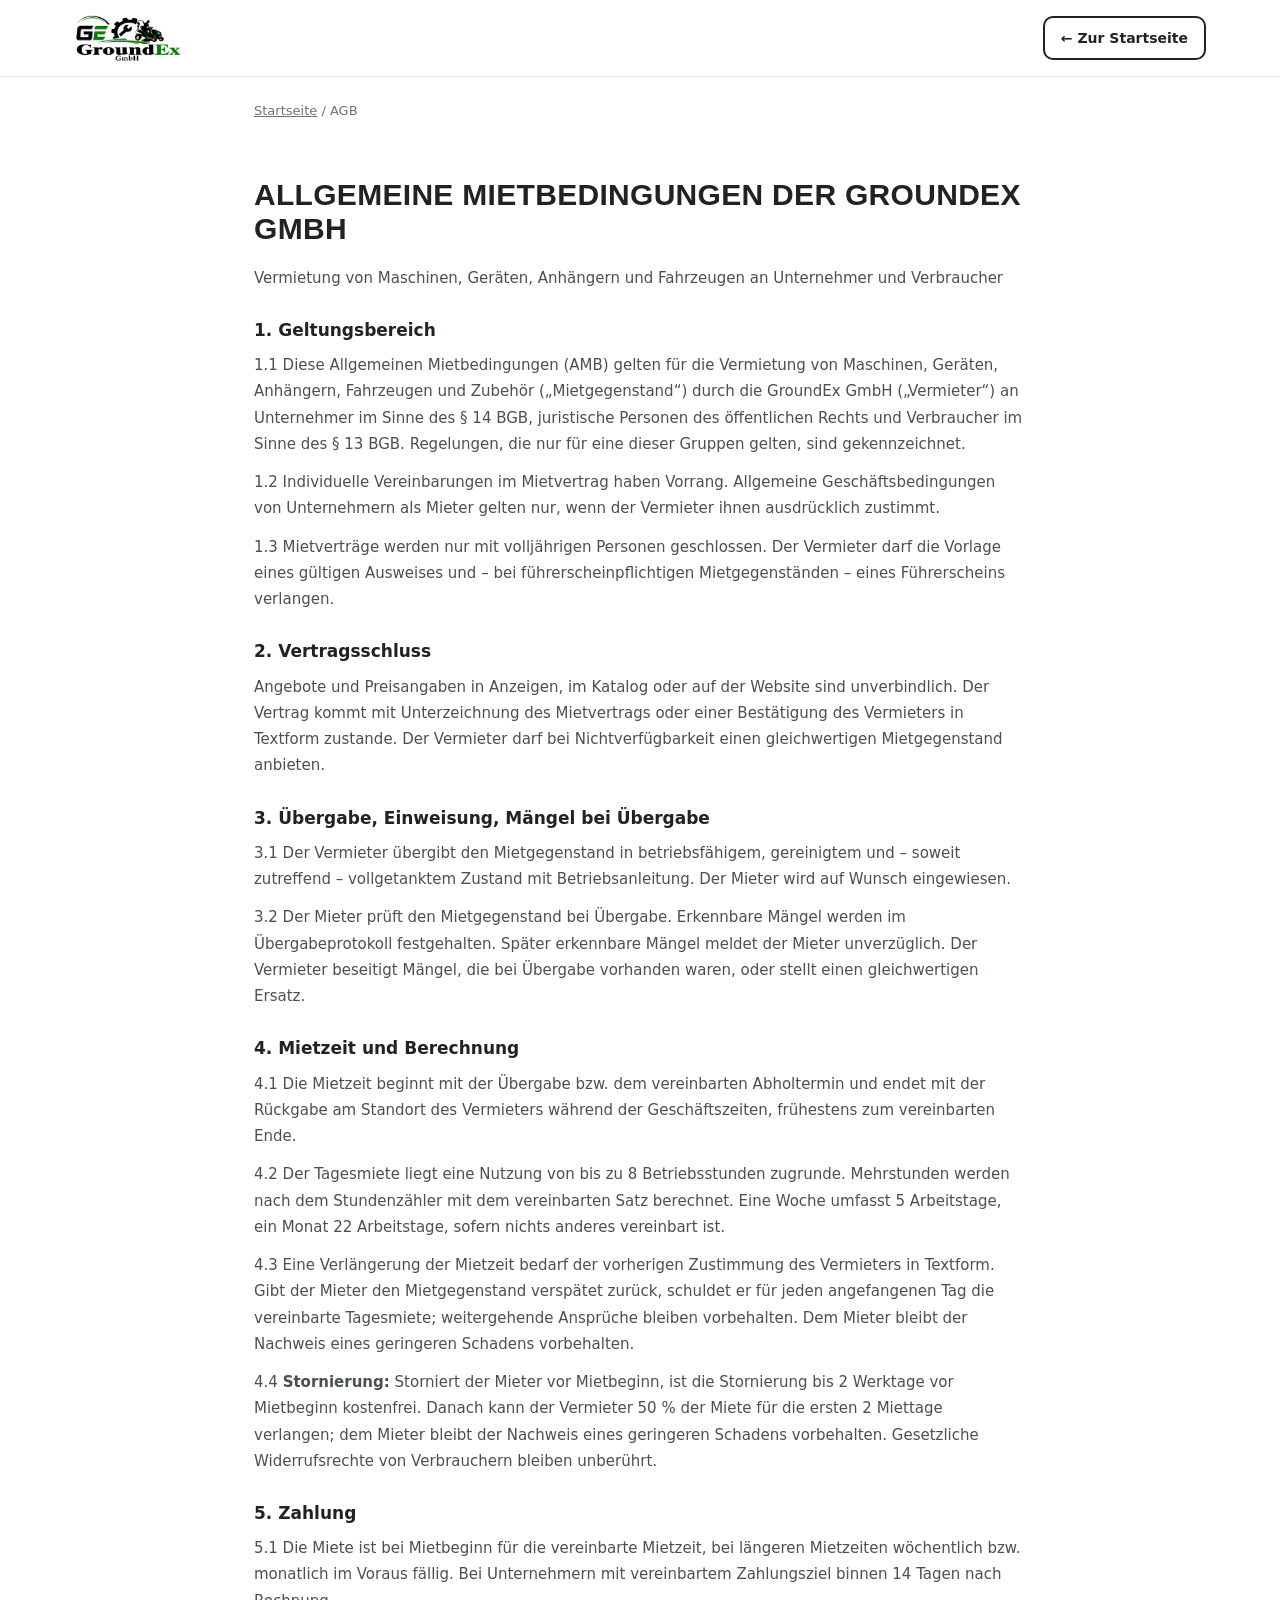
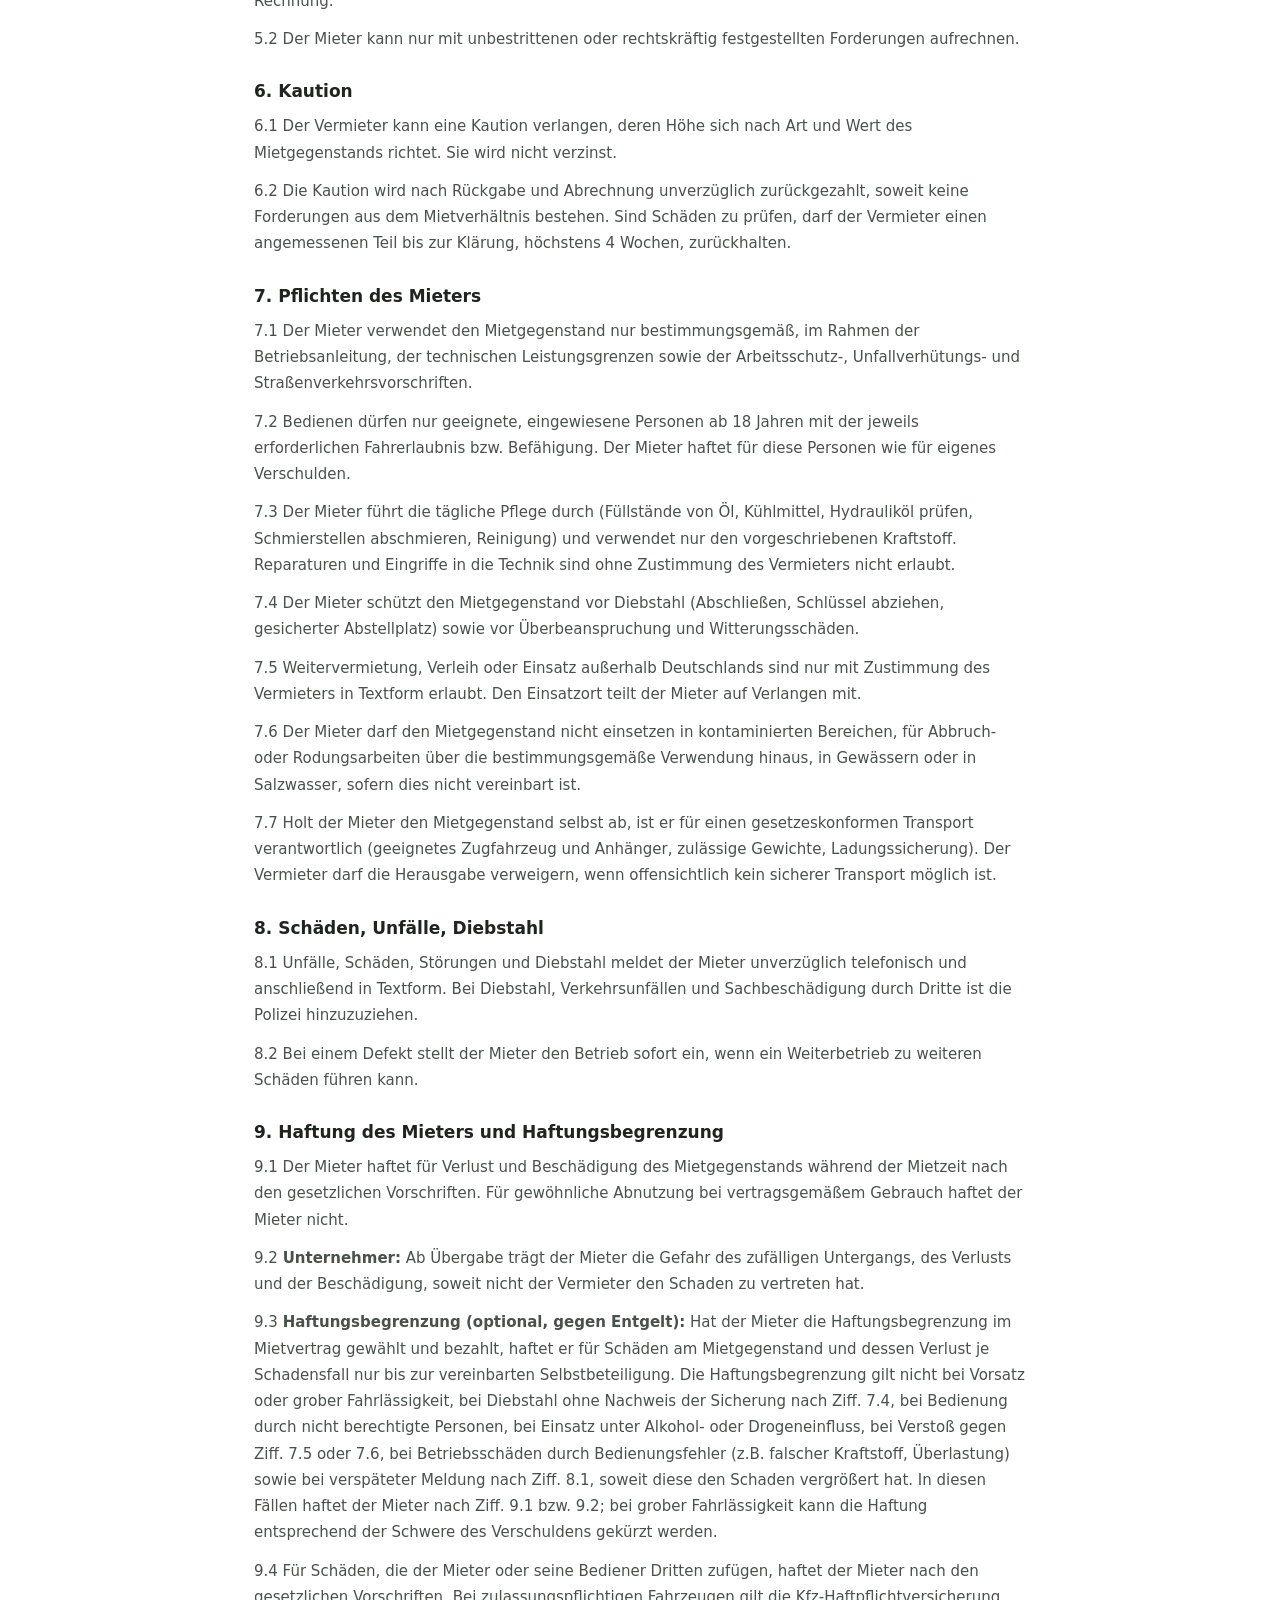
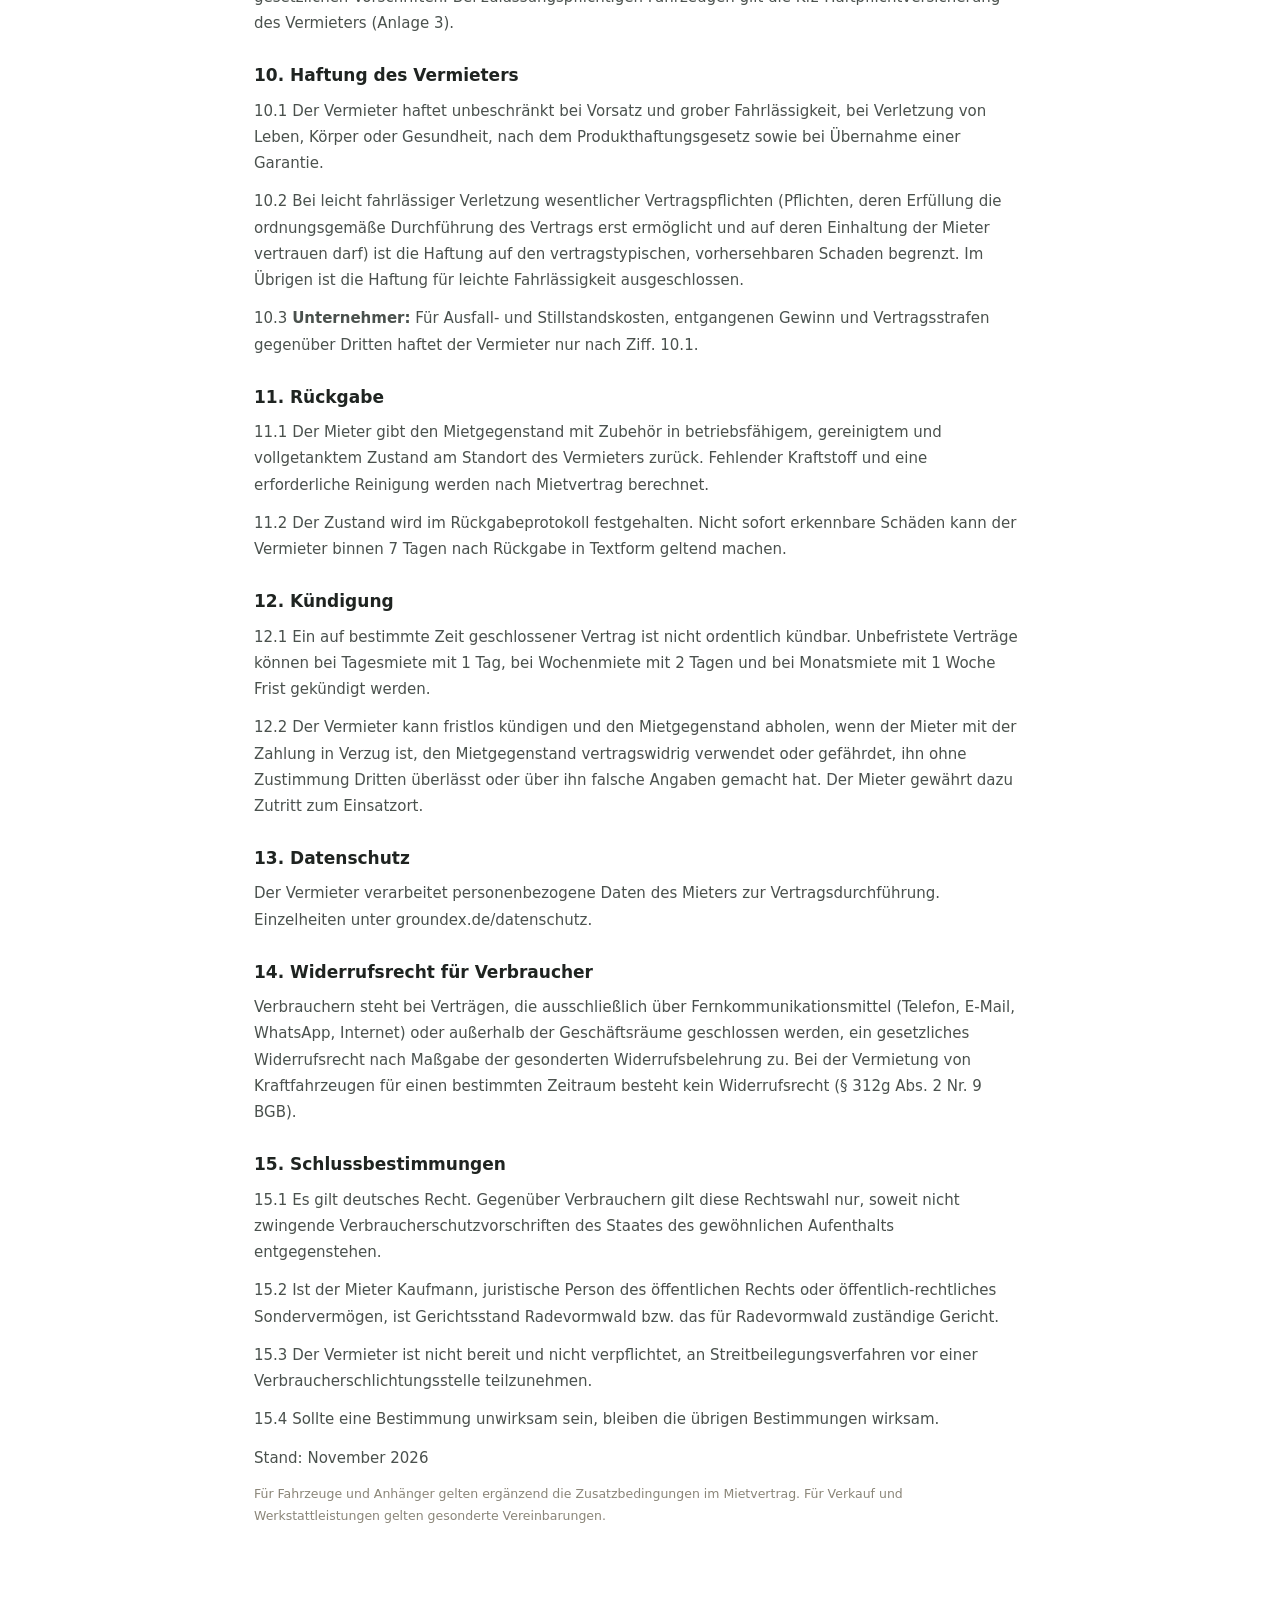
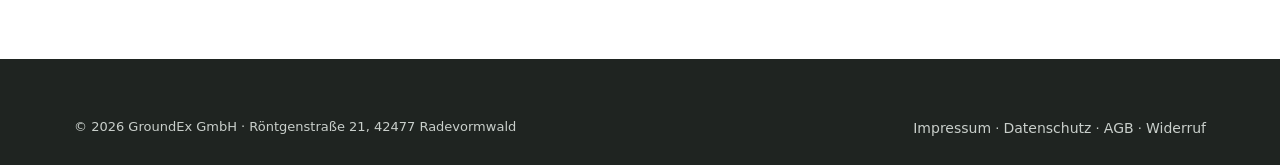
==== commit dafd8c78: "Add files via upload" ====
--- a/agb.html
+++ b/agb.html
@@ -6,393 +6,20 @@
 <title>Mietbedingungen — GroundEx GmbH</title>
 <link rel="icon" type="image/png" href="images/favicon.png">
 <link rel="stylesheet" href="fonts/fonts.css">
-<style>
-  :root{
-    --asphalt:#1c1f1e;
-    --asphalt-2:#262b29;
-    --steel:#3a4750;
-    --concrete:#edeae3;
-    --concrete-2:#e2ddd0;
-    --orange:#e8590c;
-    --orange-dark:#c2480a;
-    --yellow:#f2b705;
-    --line:#3d4340;
-  }
-  *{margin:0;padding:0;box-sizing:border-box;}
-  html{scroll-behavior:smooth;}
-  body{
-    font-family:'Inter',sans-serif;
-    background:var(--concrete);
-    color:var(--asphalt);
-    line-height:1.5;
-    -webkit-font-smoothing:antialiased;
-  }
-  h1,h2,h3,.display{
-    font-family:'Oswald',sans-serif;
-    text-transform:uppercase;
-    letter-spacing:0.01em;
-    font-weight:600;
-  }
-  .mono{font-family:'IBM Plex Mono',monospace;}
-  a{color:inherit;text-decoration:none;}
-  .stripe{
-    height:10px;
-    background:repeating-linear-gradient(45deg,var(--yellow) 0 18px, var(--asphalt) 18px 36px);
-    background-size:51px 51px;
-    animation:stripe-move 2.4s linear infinite;
-  }
-  .stripe.thin{height:6px;}
-  @keyframes stripe-move{
-    0%{background-position:0 0;}
-    100%{background-position:51px 0;}
-  }
-  @media (prefers-reduced-motion: reduce){
-    .stripe{animation:none;}
-  }
-  .wrap{max-width:1180px;margin:0 auto;padding:0 24px;}
-
-  /* SCROLL REVEAL */
-  .reveal{opacity:0;transform:translateY(18px);transition:opacity .6s ease, transform .6s ease;}
-  .reveal.in-view{opacity:1;transform:translateY(0);}
-
-  /* NAV */
-  header{position:sticky;top:0;z-index:50;background:var(--asphalt);border-bottom:1px solid var(--line);}
-  .navbar{display:flex;align-items:center;justify-content:space-between;padding:14px 24px;max-width:1180px;margin:0 auto;gap:16px;}
-  .logo{display:flex;align-items:center;gap:2px;font-family:'Oswald',sans-serif;font-weight:700;font-size:22px;color:var(--concrete);letter-spacing:0.02em;flex-shrink:0;
-    background:var(--concrete);padding:8px 14px;border-radius:6px;}
-  .logo img{height:46px;width:auto;display:block;background:#fff;padding:3px 8px;border-radius:4px;}
-  .tagline-badge{display:inline-flex;align-items:center;gap:8px;background:rgba(242,183,5,0.12);border:1px solid rgba(242,183,5,0.4);color:var(--yellow);padding:8px 16px;border-radius:2px;font-size:13px;font-weight:600;letter-spacing:0.02em;margin-top:26px;}
-  .tagline-badge svg{width:15px;height:15px;flex-shrink:0;}
-  .logo span.box{background:var(--orange);color:var(--asphalt);padding:2px 8px;margin-left:2px;}
-  nav.links{display:flex;gap:28px;}
-  nav.links a{color:var(--concrete-2);font-size:14px;font-weight:600;text-transform:uppercase;letter-spacing:0.04em;transition:color .15s;}
-  nav.links a:hover{color:var(--yellow);}
-  .nav-right{display:flex;align-items:center;gap:14px;}
-  .lang-switch{display:flex;border:1px solid var(--line);border-radius:2px;overflow:hidden;}
-  .lang-btn{background:transparent;border:none;color:var(--concrete-2);font-family:'IBM Plex Mono',monospace;font-size:12px;font-weight:600;padding:7px 10px;cursor:pointer;letter-spacing:0.04em;transition:.15s;}
-  .lang-btn.active{background:var(--orange);color:#fff;}
-  .lang-btn:not(.active):hover{color:var(--yellow);}
-  .wa-btn{display:inline-flex;align-items:center;gap:8px;background:var(--orange);color:#fff;padding:10px 18px;font-weight:700;font-size:14px;text-transform:uppercase;letter-spacing:0.03em;border-radius:2px;transition:background .15s, transform .15s;border:none;cursor:pointer;white-space:nowrap;}
-  .wa-btn:hover{background:var(--orange-dark);transform:translateY(-1px);}
-  .menu-toggle{display:none;background:none;border:none;color:var(--concrete);font-size:24px;cursor:pointer;}
-
-  /* FLOATING WHATSAPP BUTTON */
-  .wa-float{
-    position:fixed;bottom:24px;right:24px;z-index:100;
-    display:flex;align-items:center;gap:10px;
-    background:#25D366;color:#fff;
-    padding:14px 20px;border-radius:50px;
-    box-shadow:0 6px 20px rgba(0,0,0,0.35);
-    font-weight:700;font-size:14px;letter-spacing:0.02em;
-    text-transform:uppercase;
-    transition:transform .15s, box-shadow .15s;
-  }
-  .wa-float:hover{transform:translateY(-2px) scale(1.03);box-shadow:0 10px 26px rgba(0,0,0,0.4);}
-  .wa-float svg{width:22px;height:22px;flex-shrink:0;}
-  .wa-float .pulse{
-    position:absolute;inset:0;border-radius:50px;
-    box-shadow:0 0 0 0 rgba(37,211,102,0.55);
-    animation:wa-pulse 2.2s infinite;
-    pointer-events:none;
-  }
-  @keyframes wa-pulse{
-    0%{box-shadow:0 0 0 0 rgba(37,211,102,0.55);}
-    70%{box-shadow:0 0 0 16px rgba(37,211,102,0);}
-    100%{box-shadow:0 0 0 0 rgba(37,211,102,0);}
-  }
-  @media (max-width:560px){
-    .wa-float{bottom:16px;right:16px;padding:13px 16px;}
-    .wa-float span.wa-float-label{display:none;}
-  }
-
-
-  /* HERO */
-  .hero{background:linear-gradient(180deg,var(--asphalt) 0%, var(--asphalt-2) 100%);color:var(--concrete);padding:90px 24px 70px;position:relative;overflow:hidden;}
-
-  /* SİNEMATİK ARKA PLAN FOTOĞRAFI — yavaş Ken Burns zoom + sinema renk tonlaması */
-  .hero-bg{
-    position:absolute;inset:0;z-index:0;
-    background-size:cover;background-position:center 35%;
-    filter:grayscale(0.1) contrast(1.05) brightness(0.85) sepia(0.08) saturate(1.15);
-    animation:ken-burns 26s ease-in-out infinite alternate;
-    will-change:transform;
-  }
-  @keyframes ken-burns{
-    from{transform:scale(1.0) translate(0,0);}
-    to{transform:scale(1.12) translate(-1%,-1%);}
-  }
-  .hero-grade{
-    position:absolute;inset:0;z-index:0;pointer-events:none;
-    background:
-      linear-gradient(180deg, rgba(10,12,13,0.35) 0%, rgba(10,12,13,0.12) 30%, rgba(10,12,13,0.5) 78%, rgba(10,12,13,0.88) 100%),
-      linear-gradient(90deg, rgba(10,12,13,0.62) 0%, rgba(10,12,13,0.15) 50%, transparent 68%),
-      radial-gradient(ellipse at center, transparent 50%, rgba(0,0,0,0.32) 100%);
-  }
-  /* FİLM GRAIN — hafif, titreşen tanecik dokusu */
-  .hero-grain{
-    position:absolute;inset:0;z-index:0;pointer-events:none;opacity:0.5;mix-blend-mode:overlay;
-    background-image:url("data:image/svg+xml;utf8,<svg xmlns='http://www.w3.org/2000/svg' width='120' height='120'><filter id='n'><feTurbulence type='fractalNoise' baseFrequency='0.9' numOctaves='2' stitchTiles='stitch'/><feColorMatrix type='saturate' values='0'/></filter><rect width='100%25' height='100%25' filter='url(%23n)' opacity='0.6'/></svg>");
-    animation:grain-shift 0.6s steps(4) infinite;
-  }
-  @keyframes grain-shift{
-    0%{transform:translate(0,0);}
-    25%{transform:translate(-2%,1%);}
-    50%{transform:translate(1%,-2%);}
-    75%{transform:translate(-1%,-1%);}
-    100%{transform:translate(0,0);}
-  }
-  /* LETTERBOX — sinema formatı üst/alt bantlar */
-  .letterbox{position:absolute;left:0;right:0;background:#000;z-index:4;pointer-events:none;}
-  .letterbox-top{top:0;height:5%;}
-  .letterbox-bottom{bottom:0;height:5%;}
-  @media (max-width:700px){.letterbox{height:3.2%;}}
-  @media (prefers-reduced-motion: reduce){
-    .hero-bg{animation:none;}
-    .hero-grain{animation:none;}
-  }
-  .hero::before{content:"";position:absolute;right:-10%;top:-20%;width:600px;height:600px;background:radial-gradient(circle, rgba(232,89,12,0.16) 0%, transparent 70%);}
-  .hero-inner{max-width:1180px;margin:0 auto;position:relative;}
-
-  /* İŞ MAKİNESİ SİLÜETLERİ — ufukta sürekli kayan, sıcak ışıkla arkadan aydınlatılmış sahne */
-  .skyline{position:absolute;left:0;right:0;bottom:190px;overflow:hidden;pointer-events:none;z-index:0;}
-  .skyline-track{display:flex;width:200%;height:100%;will-change:transform;}
-  .skyline-svg{width:50%;height:100%;flex-shrink:0;display:block;}
-  .skyline-far{height:70px;opacity:0.3;filter:blur(0.5px);}
-  .skyline-far .skyline-track{animation:skyline-scroll 55s linear infinite;}
-  .skyline-near{height:95px;opacity:0.55;bottom:150px;}
-  .skyline-near .skyline-track{animation:skyline-scroll 30s linear infinite reverse;}
-  @keyframes skyline-scroll{
-    from{transform:translateX(0);}
-    to{transform:translateX(-50%);}
-  }
-  @media (prefers-reduced-motion: reduce){
-    .skyline-track{animation:none;}
-  }
-  @media (max-width:960px){
-    .skyline{display:none;}
-  }
-  .light-sweep{
-    position:absolute;inset:0;overflow:hidden;pointer-events:none;z-index:0;
-  }
-  .light-sweep::before{
-    content:"";position:absolute;top:-30%;left:-40%;width:55%;height:160%;
-    background:linear-gradient(78deg, transparent 0%, rgba(242,183,5,0.02) 30%, rgba(242,183,5,0.22) 50%, rgba(255,255,255,0.06) 52%, rgba(242,183,5,0.22) 54%, rgba(242,183,5,0.02) 70%, transparent 100%);
-    transform:rotate(6deg);
-    animation:sweep 6s ease-in-out infinite;
-  }
-  @keyframes sweep{
-    0%{left:-50%;}
-    50%{left:85%;}
-    100%{left:-50%;}
-  }
-  /* Yavaş "nefes alan" arka plan parlaması — sürekli, göze çarpan büyüyüp küçülme */
-  .hero::before{
-    animation:glow-pulse 5s ease-in-out infinite;
-  }
-  @keyframes glow-pulse{
-    0%,100%{opacity:0.7;transform:scale(1);}
-    50%{opacity:1;transform:scale(1.15);}
-  }
-
-  /* SİNEMATİK METİN GİRİŞİ — sayfa yüklenince kademeli beliren başlık/metin/butonlar */
-  .cinema-in{
-    opacity:0;transform:translateY(28px);
-    animation:cinema-reveal 0.9s cubic-bezier(.16,.84,.44,1) forwards;
-  }
-  .cinema-in.d1{animation-delay:.05s;}
-  .cinema-in.d2{animation-delay:.18s;}
-  .cinema-in.d3{animation-delay:.34s;}
-  .cinema-in.d4{animation-delay:.48s;}
-  .cinema-in.d5{animation-delay:.62s;}
-  @keyframes cinema-reveal{
-    to{opacity:1;transform:translateY(0);}
-  }
-  @media (prefers-reduced-motion: reduce){
-    .cinema-in{animation:none;opacity:1;transform:none;}
-    .light-sweep::before{animation:none;display:none;}
-  }
-
-  /* TOZ / DUMAN BULUTLARI */
-  .dust-field{position:absolute;inset:0;overflow:hidden;pointer-events:none;z-index:0;}
-  .dust-mote{
-    position:absolute;border-radius:50%;
-    background:radial-gradient(circle, rgba(242,183,5,0.22) 0%, rgba(242,183,5,0.07) 45%, transparent 72%);
-    filter:blur(2px);
-    animation:dust-drift linear infinite;
-    will-change:transform,opacity;
-  }
-  @keyframes dust-drift{
-    0%{transform:translate(0,0) scale(0.8);opacity:0;}
-    15%{opacity:0.6;}
-    50%{transform:translate(var(--dx,40px),calc(var(--dy,-60px)*0.5)) scale(1.25);}
-    85%{opacity:0.5;}
-    100%{transform:translate(calc(var(--dx,40px)*2),var(--dy,-60px)) scale(1.5);opacity:0;}
-  }
-  @media (prefers-reduced-motion: reduce){
-    .dust-mote{animation:none;display:none;}
-  }
-  .eyebrow{font-family:'IBM Plex Mono',monospace;font-size:13px;color:var(--yellow);letter-spacing:0.12em;text-transform:uppercase;margin-bottom:18px;}
-  .hero h1{font-size:clamp(36px,6vw,64px);line-height:1.04;max-width:820px;margin-bottom:22px;}
-  .hero h1 em{color:var(--orange);font-style:normal;display:block;}
-  .hero p.lead{font-size:18px;color:var(--concrete-2);max-width:560px;margin-bottom:34px;font-weight:400;}
-  .hero-ctas{display:flex;gap:16px;flex-wrap:wrap;}
-  .stats-strip{max-width:1180px;margin:56px auto 0;display:grid;grid-template-columns:repeat(4,1fr);gap:1px;background:var(--line);border-top:1px solid var(--line);position:relative;}
-  .stat{padding:20px 8px 0;text-align:center;}
-  .stat-num{font-family:'Oswald',sans-serif;font-size:28px;font-weight:700;color:var(--yellow);}
-  .stat-label{font-size:12px;color:var(--concrete-2);text-transform:uppercase;letter-spacing:0.04em;margin-top:4px;}
-  @media (max-width:700px){.stats-strip{grid-template-columns:repeat(2,1fr);row-gap:20px;}}
-  .btn-outline{display:inline-flex;align-items:center;gap:8px;border:1.5px solid var(--concrete-2);color:var(--concrete);padding:12px 22px;font-weight:600;font-size:14px;text-transform:uppercase;letter-spacing:0.03em;border-radius:2px;transition:border-color .15s, color .15s;}
-  .btn-outline:hover{border-color:var(--yellow);color:var(--yellow);}
-
-  /* SERVICES */
-  .services{background:var(--concrete);padding:64px 24px;}
-  .services-grid{max-width:1180px;margin:0 auto;display:grid;grid-template-columns:repeat(3,1fr);gap:1px;background:var(--asphalt);border:1px solid var(--asphalt);}
-  .service-card{background:var(--concrete);padding:36px 28px;}
-  .service-card .num{font-family:'IBM Plex Mono',monospace;color:var(--orange);font-size:13px;letter-spacing:0.06em;margin-bottom:14px;display:block;}
-  .service-card h3{font-size:22px;margin-bottom:10px;}
-  .service-card p{font-size:14.5px;color:#4a4a44;}
-
-  /* SECTION HEADS */
-  .section-head{max-width:1180px;margin:0 auto;padding:70px 24px 10px;}
-  .section-head .eyebrow-dark{font-family:'IBM Plex Mono',monospace;font-size:13px;color:var(--orange-dark);letter-spacing:0.1em;text-transform:uppercase;margin-bottom:10px;}
-  .section-head h2{font-size:clamp(28px,4vw,40px);}
-  .section-head p.note{color:#666;font-size:14.5px;margin-top:10px;max-width:560px;}
-
-  /* FILTER TABS */
-  .filters{max-width:1180px;margin:28px auto 0;padding:0 24px;display:flex;gap:10px;flex-wrap:wrap;}
-  .filter-btn{background:transparent;border:1.5px solid var(--asphalt);color:var(--asphalt);padding:8px 16px;font-size:13px;font-weight:600;text-transform:uppercase;letter-spacing:0.03em;cursor:pointer;border-radius:2px;transition:.15s;}
-  .filter-btn.active, .filter-btn:hover{background:var(--asphalt);color:var(--concrete);}
-
-  /* MACHINE GRID */
-  .machine-grid{max-width:1180px;margin:0 auto;padding:34px 24px 20px;display:grid;grid-template-columns:repeat(3,1fr);gap:24px;}
-  .card{background:#fff;border:1px solid #ddd6c6;display:flex;flex-direction:column;transition:transform .18s, box-shadow .18s;}
-  .card:hover{transform:translateY(-4px);box-shadow:0 10px 24px rgba(28,31,30,0.12);}
-  .card-media{aspect-ratio:4/3;background:var(--steel);display:flex;align-items:center;justify-content:center;position:relative;overflow:hidden;}
-  .card-media img{width:100%;height:100%;object-fit:cover;transition:transform .4s ease;}
-  .card:hover .card-media img{transform:scale(1.08);}
-  .card-media .icon{width:64px;height:64px;stroke:var(--concrete-2);opacity:0.85;}
-  .badge{position:absolute;top:10px;left:10px;background:var(--yellow);color:var(--asphalt);font-family:'IBM Plex Mono',monospace;font-size:11px;font-weight:600;padding:4px 9px;letter-spacing:0.04em;text-transform:uppercase;}
-  .badge.example{background:var(--asphalt);color:var(--yellow);left:auto;right:10px;top:10px;}
-  .card-body{padding:18px 18px 20px;display:flex;flex-direction:column;gap:8px;flex:1;}
-  .card-body h3{font-size:18px;letter-spacing:0.005em;}
-  .card-body .specs{font-size:12.5px;color:#666;line-height:1.6;}
-  .card-footer{display:flex;align-items:center;justify-content:space-between;padding:14px 18px;border-top:1px solid #eee5d3;}
-  .price{font-family:'IBM Plex Mono',monospace;font-weight:600;font-size:16px;color:var(--asphalt);}
-  .price small{font-size:11px;color:#888;font-weight:500;}
-  .detail-btn{font-size:12.5px;font-weight:700;color:var(--orange);text-transform:uppercase;letter-spacing:0.03em;display:flex;align-items:center;gap:5px;}
-  .detail-btn:hover{color:var(--orange-dark);}
-
-  /* PROCESS */
-  .process{background:var(--concrete-2);padding:70px 24px;}
-  .process-grid{max-width:1180px;margin:34px auto 0;display:grid;grid-template-columns:repeat(3,1fr);gap:28px;}
-  .process-step{position:relative;padding-left:6px;}
-  .process-step .step-num{font-family:'Oswald',sans-serif;font-size:44px;font-weight:700;color:var(--orange);opacity:0.9;line-height:1;margin-bottom:12px;}
-  .process-step h4{font-size:17px;text-transform:uppercase;margin-bottom:8px;letter-spacing:0.02em;}
-  .process-step p{font-size:14px;color:#555;}
-
-  /* WHY US */
-  .why{background:var(--asphalt);color:var(--concrete);padding:70px 24px;}
-  .why-inner{max-width:1180px;margin:0 auto;display:grid;grid-template-columns:1fr 1fr;gap:50px;align-items:center;}
-  .why h2{font-size:clamp(26px,4vw,36px);margin-bottom:18px;}
-  .why p.lead-p{color:var(--concrete-2);font-size:15px;margin-bottom:22px;max-width:460px;}
-  .why-list{display:flex;flex-direction:column;gap:0;}
-  .why-item{display:flex;gap:16px;padding:20px 0;border-bottom:1px solid var(--line);}
-  .why-item:first-child{padding-top:0;}
-  .why-item .mark{color:var(--orange);font-family:'IBM Plex Mono',monospace;font-weight:600;font-size:14px;}
-  .why-item h4{font-size:16px;margin-bottom:4px;text-transform:none;font-family:'Inter',sans-serif;font-weight:700;}
-  .why-item p{font-size:13.5px;color:#a9a49a;margin:0;max-width:100%;}
-
-  /* FAQ */
-  .faq{background:var(--concrete);padding:70px 24px;}
-  .faq-list{max-width:820px;margin:34px auto 0;}
-  .faq-item{border-bottom:1px solid #d8d1bf;}
-  .faq-q{width:100%;text-align:left;background:none;border:none;padding:20px 4px;display:flex;justify-content:space-between;align-items:center;cursor:pointer;font-size:16px;font-weight:600;color:var(--asphalt);gap:16px;}
-  .faq-q .plus{font-family:'IBM Plex Mono',monospace;color:var(--orange);font-size:20px;transition:transform .2s;flex-shrink:0;}
-  .faq-item.open .faq-q .plus{transform:rotate(45deg);}
-  .faq-a{max-height:0;overflow:hidden;transition:max-height .25s ease;}
-  .faq-a p{padding:0 4px 20px;font-size:14.5px;color:#555;max-width:640px;}
-
-  /* TESTIMONIALS */
-  .testimonials{background:var(--concrete-2);padding:70px 24px;}
-  .testi-grid{max-width:1180px;margin:34px auto 0;display:grid;grid-template-columns:repeat(3,1fr);gap:24px;}
-  .testi-card{background:#fff;border:1.5px dashed #c9c2ae;padding:26px 22px;position:relative;}
-  .testi-tag{position:absolute;top:-11px;left:20px;background:var(--asphalt);color:var(--yellow);font-family:'IBM Plex Mono',monospace;font-size:10.5px;font-weight:600;padding:3px 10px;letter-spacing:0.05em;text-transform:uppercase;}
-  .testi-stars{color:var(--yellow);font-size:15px;letter-spacing:2px;margin-bottom:12px;}
-  .testi-text{font-size:14.5px;color:#444;line-height:1.6;margin-bottom:16px;font-style:italic;}
-  .testi-author{font-size:13px;font-weight:700;color:var(--asphalt);}
-  .testi-role{font-size:12px;color:#888;}
-  .testi-note{max-width:1180px;margin:24px auto 0;font-size:13px;color:#777;text-align:center;}
-
-  /* VAKA ÇALIŞMALARI / REFERANS PROJELER */
-  .cases{background:var(--concrete);padding:70px 24px;}
-  .cases-grid{max-width:1180px;margin:34px auto 0;display:grid;grid-template-columns:repeat(3,1fr);gap:24px;}
-  .case-card{background:#fff;border:1.5px dashed #c9c2ae;padding:0;position:relative;overflow:hidden;}
-  .case-tag{position:absolute;top:14px;left:14px;background:var(--asphalt);color:var(--yellow);font-family:'IBM Plex Mono',monospace;font-size:10.5px;font-weight:600;padding:3px 10px;letter-spacing:0.05em;text-transform:uppercase;z-index:2;}
-  .case-media{aspect-ratio:16/10;background:var(--steel);display:flex;align-items:center;justify-content:center;color:var(--concrete-2);font-family:'IBM Plex Mono',monospace;font-size:12px;}
-  .case-body{padding:20px;}
-  .case-body h4{font-size:16px;margin-bottom:8px;}
-  .case-body p{font-size:13.5px;color:#555;line-height:1.6;}
-  @media (max-width:860px){.cases-grid{grid-template-columns:1fr;}}
-  @media (max-width:860px){.testi-grid{grid-template-columns:1fr;}}
-
-  /* CONTACT / FOOTER */
-  .contact{background:var(--concrete);padding:80px 24px 40px;text-align:center;border-top:1px solid #d8d1bf;}
-  .contact h2{font-size:clamp(28px,5vw,44px);margin-bottom:16px;}
-  .contact p.lead-p{color:#555;max-width:480px;margin:0 auto 30px;font-size:15.5px;}
-  .contact .wa-btn{padding:16px 32px;font-size:16px;}
-  .contact-info{max-width:1180px;margin:60px auto 0;padding-top:34px;border-top:1px solid #d8d1bf;display:grid;grid-template-columns:repeat(3,1fr);gap:24px;text-align:left;}
-  .contact-info h4{font-size:12px;text-transform:uppercase;letter-spacing:0.06em;color:#888;margin-bottom:8px;}
-  .maps-link{display:inline-flex;align-items:center;gap:5px;margin-top:8px;font-size:13px;font-weight:700;color:var(--orange);text-decoration:underline;text-underline-offset:2px;}
-  .maps-link:hover{color:var(--orange-dark);}
-  .contact-info p{margin:0;color:var(--asphalt);font-size:14.5px;}
-  footer{background:var(--asphalt);color:#7d7a72;padding:22px 24px;font-size:12.5px;}
-  footer strong{color:var(--concrete-2);}
-  .footer-inner{max-width:1180px;margin:0 auto;display:flex;flex-wrap:wrap;gap:10px 24px;align-items:center;justify-content:space-between;}
-  .footer-links{display:flex;gap:8px;font-size:12.5px;}
-  .footer-links a{color:#a9a49a;text-decoration:underline;text-underline-offset:2px;}
-  .footer-links a:hover{color:var(--yellow);}
-  .legal{background:#161918;padding:36px 24px;border-top:1px solid var(--line);}
-  .legal-inner{max-width:820px;margin:0 auto;color:#cfc9bb;}
-  .legal-inner h3{color:var(--concrete);font-size:18px;margin-bottom:14px;}
-  .legal-inner p{font-size:13.5px;line-height:1.7;margin-bottom:10px;}
-  .legal-warning{background:rgba(242,183,5,0.1);border:1px solid rgba(242,183,5,0.35);color:var(--yellow);padding:10px 14px;font-size:12.5px !important;border-radius:2px;}
-
-  @media (max-width:860px){
-    nav.links{display:none;}
-    .menu-toggle{display:block;}
-    .services-grid{grid-template-columns:1fr;}
-    .machine-grid{grid-template-columns:1fr 1fr;}
-    .process-grid{grid-template-columns:1fr;}
-    .why-inner{grid-template-columns:1fr;}
-    .contact-info{grid-template-columns:1fr;text-align:center;}
-  }
-  @media (max-width:560px){
-    .machine-grid{grid-template-columns:1fr;}
-    .hero{padding:60px 20px 50px;}
-    .nav-right{gap:8px;}
-  }
-  .legal-inner ol,.legal-inner ul{font-size:13.5px;line-height:1.7;margin:0 0 14px 20px;padding:0;}
-  .legal-inner h4{font-size:15px;margin:22px 0 6px;}
-  .todo{background:#fff3b0;color:#5a4a00;padding:0 4px;border-radius:3px;}
-  .formbox{border:1px solid #d8d3c7;padding:14px 18px;margin:12px 0 18px;font-size:13.5px;line-height:1.9;}
-</style>
-
 <meta http-equiv="Content-Security-Policy" content="default-src 'none'; img-src 'self' data:; style-src 'self' 'unsafe-inline'; font-src 'self'; script-src 'self' 'unsafe-inline'; base-uri 'none'; form-action 'none';">
 <meta name="referrer" content="strict-origin-when-cross-origin">
+<link rel="stylesheet" href="assets/site.css">
 </head>
 <body>
-<header>
-  <div class="navbar">
-    <a href="index.html" class="logo"><img src="images/logo-header.png" alt="GroundEx GmbH Logo"></a>
-    <div class="nav-right">
-      <a href="index.html" class="btn-outline" style="color:var(--concrete);border-color:var(--concrete-2);padding:8px 16px;font-size:13px;">← Zur Startseite</a>
-    </div>
+<header class="site-header">
+  <div class="wrap nav">
+    <a href="index.html" class="logo"><img src="images/logo-header.png" alt="GroundEx GmbH"></a>
+    <div class="nav-right"><a href="index.html" class="btn btn-ghost" style="padding:9px 16px;font-size:14px">← Zur Startseite</a></div>
   </div>
 </header>
-<div class="stripe"></div>
 
-<div style="max-width:820px;margin:24px auto 0;padding:0 24px;font-size:13px;color:#8a8578;"><a href="index.html" style="color:#8a8578;text-decoration:underline;">Startseite</a> / AGB</div>
-<section class="legal" style="padding-top:64px;">
+<div class="crumb"><a href="index.html">Startseite</a> / AGB</div>
+<section class="legal">
   <div class="legal-inner">
     <h3>Allgemeine Mietbedingungen der GroundEx GmbH</h3>
     <p>Vermietung von Maschinen, Geräten, Anhängern und Fahrzeugen an Unternehmer und Verbraucher</p>
@@ -456,16 +83,10 @@
   </div>
 </section>
 
-<footer>
-  <div class="footer-inner">
-    <div><strong>GroundEx GmbH</strong> — Landschaftsbau &amp; Maschinentechnik © 2026</div>
-    <div class="footer-links">
-      <a href="impressum.html">Impressum</a>
-      <span>·</span>
-      <a href="datenschutz.html">Datenschutz</a>
-      <span>·</span>
-      <a href="agb.html">AGB</a>
-    </div>
+<footer class="site-footer" style="padding-top:40px">
+  <div class="wrap f-bottom" style="margin-top:0;border-top:0">
+    <span>© 2026 GroundEx GmbH · Röntgenstraße 21, 42477 Radevormwald</span>
+    <span><a href="impressum.html">Impressum</a> · <a href="datenschutz.html">Datenschutz</a> · <a href="agb.html">AGB</a> · <a href="widerruf.html">Widerruf</a></span>
   </div>
 </footer>
 </body>
--- a/assets/site.css
+++ b/assets/site.css
@@ -0,0 +1,218 @@
+/* GroundEx GmbH – gemeinsames Stylesheet (Startseite + Rechtstexte)
+   Farben wie Logo und Visitenkarte: Grün, Anthrazit, Weiß. Keine Effekt-Animationen. */
+:root{
+  --g:#008A00; --g-dark:#006B00; --g-deep:#0E3B17; --g-light:#EEF6EC; --g-line:#D5E7D1;
+  --ink:#1F2421; --ink-2:#4A514D; --mute:#6D736F; --bg:#FFFFFF; --bg-2:#F6F8F5;
+  --yellow:#F2B705; --radius:14px; --shadow:0 6px 24px rgba(20,40,20,.08);
+  --wrap:1180px;
+}
+*{box-sizing:border-box;margin:0;padding:0}
+html{scroll-behavior:smooth}
+body{font-family:'Inter',system-ui,Arial,sans-serif;color:var(--ink);background:var(--bg);line-height:1.6;-webkit-font-smoothing:antialiased}
+img{max-width:100%;display:block}
+a{color:inherit;text-decoration:none}
+h1,h2,h3,.display{font-family:'Oswald',Arial,sans-serif;font-weight:600;letter-spacing:.01em;line-height:1.15}
+h2{font-size:clamp(28px,3.4vw,40px);text-transform:uppercase}
+h3{font-size:19px}
+.wrap{max-width:var(--wrap);margin:0 auto;padding:0 24px}
+.eyebrow{display:inline-block;font-size:12.5px;font-weight:700;letter-spacing:.16em;text-transform:uppercase;color:var(--g)}
+.lead{font-size:17.5px;color:var(--ink-2)}
+section{padding:88px 0;position:relative}
+.sec-head{max-width:720px;margin-bottom:40px}
+.sec-head h2{margin:8px 0 12px}
+.center{text-align:center;margin-left:auto;margin-right:auto}
+
+/* Buttons */
+.btn{display:inline-flex;align-items:center;gap:10px;font-weight:700;font-size:15px;padding:14px 22px;border-radius:10px;border:2px solid transparent;cursor:pointer;transition:background .2s,color .2s,border-color .2s;font-family:inherit}
+.btn-primary{background:var(--g);color:#fff}
+.btn-primary:hover{background:var(--g-dark)}
+.btn-ghost{border-color:var(--ink);color:var(--ink);background:transparent}
+.btn-ghost:hover{background:var(--ink);color:#fff}
+.btn-light{background:#fff;color:var(--g-deep)}
+.btn-light:hover{background:var(--g-light)}
+.btn svg{width:18px;height:18px;flex:none}
+
+/* Header */
+.site-header{position:sticky;top:0;z-index:60;background:rgba(255,255,255,.97);border-bottom:1px solid #E7ECE6;backdrop-filter:saturate(1.2) blur(6px)}
+.nav{display:flex;align-items:center;justify-content:space-between;gap:20px;height:76px}
+.nav .logo img{height:50px;width:auto}
+.nav-links{display:flex;gap:28px;font-weight:600;font-size:15px}
+.nav-links a{color:var(--ink-2);padding:6px 0;border-bottom:2px solid transparent}
+.nav-links a:hover{color:var(--ink);border-bottom-color:var(--g)}
+.nav-right{display:flex;align-items:center;gap:12px}
+.lang{display:flex;border:1px solid #DDE3DC;border-radius:8px;overflow:hidden}
+.lang button{border:0;background:#fff;font:700 12px Inter,Arial;padding:7px 9px;cursor:pointer;color:var(--mute)}
+.lang button.active{background:var(--g);color:#fff}
+.nav .btn{padding:10px 16px;font-size:14px}
+.menu-toggle{display:none;border:0;background:none;cursor:pointer;padding:8px}
+.menu-toggle span{display:block;width:24px;height:2px;background:var(--ink);margin:5px 0}
+
+/* Hero */
+.hero{padding:64px 0 120px;overflow:hidden}
+.hero-grid{display:grid;grid-template-columns:1.05fr .95fr;gap:56px;align-items:center}
+.hero h1{font-size:clamp(36px,4.8vw,58px);text-transform:uppercase;margin:14px 0 18px}
+.hero h1 em{font-style:normal;color:var(--g)}
+.hero .lead{max-width:540px}
+.hero-ctas{display:flex;flex-wrap:wrap;gap:12px;margin:28px 0 30px}
+.facts{display:flex;flex-wrap:wrap;gap:22px;font-size:14px;color:var(--ink-2);font-weight:600}
+.facts span{display:flex;align-items:center;gap:8px}
+.facts span::before{content:"";width:18px;height:18px;border-radius:50%;background:var(--g) url("data:image/svg+xml,%3Csvg xmlns='http://www.w3.org/2000/svg' viewBox='0 0 24 24'%3E%3Cpath d='M6 12l4 4 8-8' fill='none' stroke='white' stroke-width='3' stroke-linecap='round' stroke-linejoin='round'/%3E%3C/svg%3E") center/12px no-repeat}
+.hero-photo{position:relative}
+.hero-photo img{border-radius:var(--radius);box-shadow:var(--shadow);aspect-ratio:4/3;object-fit:cover;width:100%}
+.hero-badge{position:absolute;left:-18px;bottom:22px;background:#fff;border-radius:12px;box-shadow:var(--shadow);padding:14px 18px;display:flex;gap:12px;align-items:center;font-weight:700;font-size:14px}
+.hero-badge i{width:40px;height:40px;border-radius:50%;background:var(--g-light);display:grid;place-items:center;color:var(--g)}
+.gear-bg{position:absolute;pointer-events:none;color:var(--g);opacity:.06}
+.grass-edge{position:absolute;left:0;right:0;bottom:-1px;height:46px;pointer-events:none}
+
+/* Services */
+.services{background:var(--bg-2)}
+.svc-grid{display:grid;grid-template-columns:repeat(3,1fr);gap:20px}
+.svc{background:#fff;border:1px solid #E5EBE3;border-radius:var(--radius);padding:28px 26px;transition:box-shadow .2s,border-color .2s}
+.svc:hover{box-shadow:var(--shadow);border-color:var(--g-line)}
+.svc .ic{width:54px;height:54px;border-radius:14px;background:var(--g-light);color:var(--g);display:grid;place-items:center;margin-bottom:18px}
+.svc .ic svg{width:28px;height:28px}
+.svc h3{text-transform:uppercase;margin-bottom:8px}
+.svc p{color:var(--ink-2);font-size:15px}
+
+/* Machines */
+.filters{display:flex;flex-wrap:wrap;gap:8px;margin-bottom:28px}
+.filters button{border:1px solid #D9E0D7;background:#fff;border-radius:999px;padding:8px 16px;font:600 14px Inter,Arial;cursor:pointer;color:var(--ink-2)}
+.filters button.active{background:var(--ink);border-color:var(--ink);color:#fff}
+.m-grid{display:grid;grid-template-columns:repeat(3,1fr);gap:22px}
+.m-card{border:1px solid #E5EBE3;border-radius:var(--radius);overflow:hidden;background:#fff;display:flex;flex-direction:column;transition:box-shadow .2s}
+.m-card:hover{box-shadow:var(--shadow)}
+.m-img{position:relative;aspect-ratio:4/3;background:var(--bg-2);cursor:pointer}
+.m-img img{width:100%;height:100%;object-fit:cover}
+.m-type{position:absolute;left:12px;top:12px;background:#fff;color:var(--g-dark);font-size:12px;font-weight:700;padding:5px 10px;border-radius:999px;box-shadow:0 2px 8px rgba(0,0,0,.08)}
+.m-body{padding:18px 20px 20px;display:flex;flex-direction:column;gap:8px;flex:1}
+.m-cat{font-size:12px;font-weight:700;letter-spacing:.12em;text-transform:uppercase;color:var(--mute)}
+.m-body h3{font-size:20px}
+.m-specs{font-size:14px;color:var(--ink-2)}
+.m-price{font-weight:700;color:var(--g-dark);margin-top:auto;padding-top:6px}
+.m-actions{display:flex;gap:8px;margin-top:8px}
+.m-actions .btn{padding:10px 14px;font-size:14px;flex:1;justify-content:center}
+.m-note{margin-top:22px;font-size:14px;color:var(--mute)}
+
+/* Rental band */
+.rent{background:var(--g-deep);color:#fff;overflow:hidden}
+.rent-grid{display:grid;grid-template-columns:1.1fr .9fr;gap:48px;align-items:center}
+.rent .eyebrow{color:#8FE08F}
+.rent h2{margin:8px 0 14px}
+.rent p{color:#D6E6D6}
+.rent ul{list-style:none;display:grid;gap:12px}
+.rent li{display:flex;gap:12px;align-items:flex-start;background:rgba(255,255,255,.06);border:1px solid rgba(255,255,255,.12);border-radius:12px;padding:14px 16px}
+.rent li b{display:block}
+.rent li span{color:#C9DDC9;font-size:14px}
+.rent li svg{width:22px;height:22px;flex:none;color:#8FE08F;margin-top:2px}
+
+/* Steps */
+.steps{display:grid;grid-template-columns:repeat(3,1fr);gap:22px;counter-reset:s}
+.step{padding:26px;border-radius:var(--radius);background:var(--bg-2);border:1px solid #E5EBE3}
+.step::before{counter-increment:s;content:counter(s);font:700 22px Oswald,Arial;width:44px;height:44px;border-radius:50%;background:var(--g);color:#fff;display:grid;place-items:center;margin-bottom:14px}
+.step p{color:var(--ink-2);font-size:15px;margin-top:6px}
+
+/* Why */
+.why-grid{display:grid;grid-template-columns:repeat(4,1fr);gap:18px}
+.why{border-top:3px solid var(--g);padding-top:16px}
+.why p{color:var(--ink-2);font-size:14.5px;margin-top:6px}
+
+/* Videos */
+.videos{background:var(--bg-2)}
+.v-grid{display:grid;grid-template-columns:repeat(3,1fr);gap:20px}
+.v-grid video{width:100%;border-radius:var(--radius);background:#000;aspect-ratio:9/16;object-fit:cover}
+
+/* FAQ */
+.faq{max-width:820px;margin:0 auto}
+.faq details{border-bottom:1px solid #E3E8E1;padding:18px 4px}
+.faq summary{cursor:pointer;font-weight:700;font-size:16.5px;list-style:none;display:flex;justify-content:space-between;gap:16px}
+.faq summary::-webkit-details-marker{display:none}
+.faq summary::after{content:"+";color:var(--g);font-size:22px;line-height:1}
+.faq details[open] summary::after{content:"–"}
+.faq details p{margin-top:10px;color:var(--ink-2)}
+
+/* Contact */
+.contact-card{display:grid;grid-template-columns:1.1fr .9fr;border-radius:20px;overflow:hidden;box-shadow:var(--shadow);border:1px solid #E5EBE3}
+.contact-main{padding:44px}
+.contact-main h2{margin:8px 0 12px}
+.contact-list{display:grid;gap:16px;margin-top:26px}
+.contact-list div{display:flex;gap:14px;align-items:flex-start}
+.contact-list i{width:42px;height:42px;border-radius:12px;background:var(--g-light);color:var(--g);display:grid;place-items:center;flex:none}
+.contact-list i svg{width:20px;height:20px}
+.contact-list small{display:block;color:var(--mute);font-size:12.5px;font-weight:700;letter-spacing:.1em;text-transform:uppercase}
+.contact-list a:hover{color:var(--g)}
+.contact-side{background:var(--g);color:#fff;padding:44px;display:flex;flex-direction:column;justify-content:center;gap:18px;position:relative;overflow:hidden}
+.contact-side h3{font-size:26px;text-transform:uppercase}
+.contact-side p{color:#E3F5E3}
+
+/* Footer */
+.site-footer{background:var(--ink);color:#C9CFCB;position:relative;padding:70px 0 26px;margin-top:40px}
+.site-footer .grass-top{position:absolute;left:0;right:0;top:-34px;height:36px}
+.f-grid{display:grid;grid-template-columns:1.4fr 1fr 1fr;gap:40px}
+.site-footer h4{font:600 15px Oswald,Arial;text-transform:uppercase;letter-spacing:.06em;color:#fff;margin-bottom:12px}
+.site-footer p,.site-footer a{font-size:14px}
+.site-footer a:hover{color:#fff}
+.f-links{display:grid;gap:6px}
+.f-bottom{border-top:1px solid #343A36;margin-top:40px;padding-top:18px;font-size:13px;display:flex;justify-content:space-between;flex-wrap:wrap;gap:10px}
+.f-logo{background:#fff;border-radius:10px;padding:8px 12px;display:inline-block;margin-bottom:14px}
+.f-logo img{height:44px}
+
+/* Floating WhatsApp */
+.wa-float{position:fixed;right:20px;bottom:20px;z-index:70;width:58px;height:58px;border-radius:50%;background:#25D366;display:grid;place-items:center;box-shadow:0 6px 18px rgba(0,0,0,.2)}
+.wa-float svg{width:30px;height:30px;color:#fff}
+
+/* Product modal */
+.pm{position:fixed;inset:0;background:rgba(15,20,16,.6);z-index:90;display:none;align-items:center;justify-content:center;padding:20px}
+.pm.open{display:flex}
+.pm-box{background:#fff;border-radius:18px;max-width:920px;width:100%;max-height:92vh;overflow:auto;display:grid;grid-template-columns:1.1fr .9fr;position:relative}
+.pm-close{position:absolute;right:12px;top:10px;border:0;background:#fff;width:38px;height:38px;border-radius:50%;font-size:24px;cursor:pointer;box-shadow:0 2px 8px rgba(0,0,0,.15);z-index:2}
+.pm-gallery{background:var(--bg-2);padding:16px}
+.pm-main{width:100%;aspect-ratio:4/3;object-fit:cover;border-radius:12px}
+.pm-thumbs{display:flex;gap:8px;margin-top:10px;flex-wrap:wrap}
+.pm-thumbs img{width:64px;height:48px;object-fit:cover;border-radius:6px;cursor:pointer;opacity:.7}
+.pm-thumbs img.active{opacity:1;outline:2px solid var(--g)}
+.pm-info{padding:30px 28px;display:flex;flex-direction:column;gap:10px}
+.pm-info h3{font-size:26px}
+
+/* Legal pages */
+.legal{padding:56px 0 80px}
+.legal-inner{max-width:820px;margin:0 auto;padding:0 24px;color:var(--ink-2)}
+.legal-inner h3{font-family:'Oswald',Arial;font-size:30px;text-transform:uppercase;color:var(--ink);margin-bottom:18px}
+.legal-inner h4{font-size:17px;color:var(--ink);margin:26px 0 8px}
+.legal-inner p{font-size:15px;line-height:1.75;margin-bottom:12px}
+.legal-inner ol,.legal-inner ul{font-size:15px;line-height:1.75;margin:0 0 14px 22px}
+.legal-inner a{color:var(--g);text-decoration:underline}
+.crumb{max-width:820px;margin:24px auto 0;padding:0 24px;font-size:13px;color:var(--mute)}
+.crumb a{text-decoration:underline}
+.todo{background:#FFF3B0;padding:0 4px;border-radius:3px}
+
+/* Responsive */
+@media (max-width:980px){
+  .hero-grid,.rent-grid,.contact-card,.pm-box{grid-template-columns:1fr}
+  .svc-grid,.m-grid,.v-grid{grid-template-columns:repeat(2,1fr)}
+  .why-grid{grid-template-columns:repeat(2,1fr)}
+  .steps{grid-template-columns:1fr}
+  .f-grid{grid-template-columns:1fr 1fr}
+  .hero-badge{left:12px}
+}
+@media (max-width:760px){
+  .nav-links{display:none;position:absolute;top:76px;left:0;right:0;background:#fff;flex-direction:column;gap:0;border-bottom:1px solid #E7ECE6}
+  .nav-links.open{display:flex}
+  .nav-links a{padding:14px 24px;border-bottom:1px solid #F0F3EF}
+  .menu-toggle{display:block}
+  .nav .btn-wa-top{display:none}
+  .svc-grid,.m-grid,.v-grid,.why-grid,.f-grid{grid-template-columns:1fr}
+  section{padding:64px 0}
+  .contact-main,.contact-side{padding:30px 24px}
+  .nav .logo img{height:42px}
+}
+@media (prefers-reduced-motion:reduce){html{scroll-behavior:auto}*{transition:none!important}}
+.grass-edge svg,.grass-top svg{width:100%;height:100%;display:block}
+.gear-bg svg{display:block}
+.hero-photo img{height:auto}
+.m-img{overflow:hidden}
+.m-img img{position:absolute;inset:0}
+.hero .gear-bg{opacity:.05}
+.m-img{background:#E9ECEA}
+.m-img img{object-position:50% 62%}
+.pm-main{object-fit:contain;background:#E9ECEA}
+.hero-badge{bottom:-22px}
